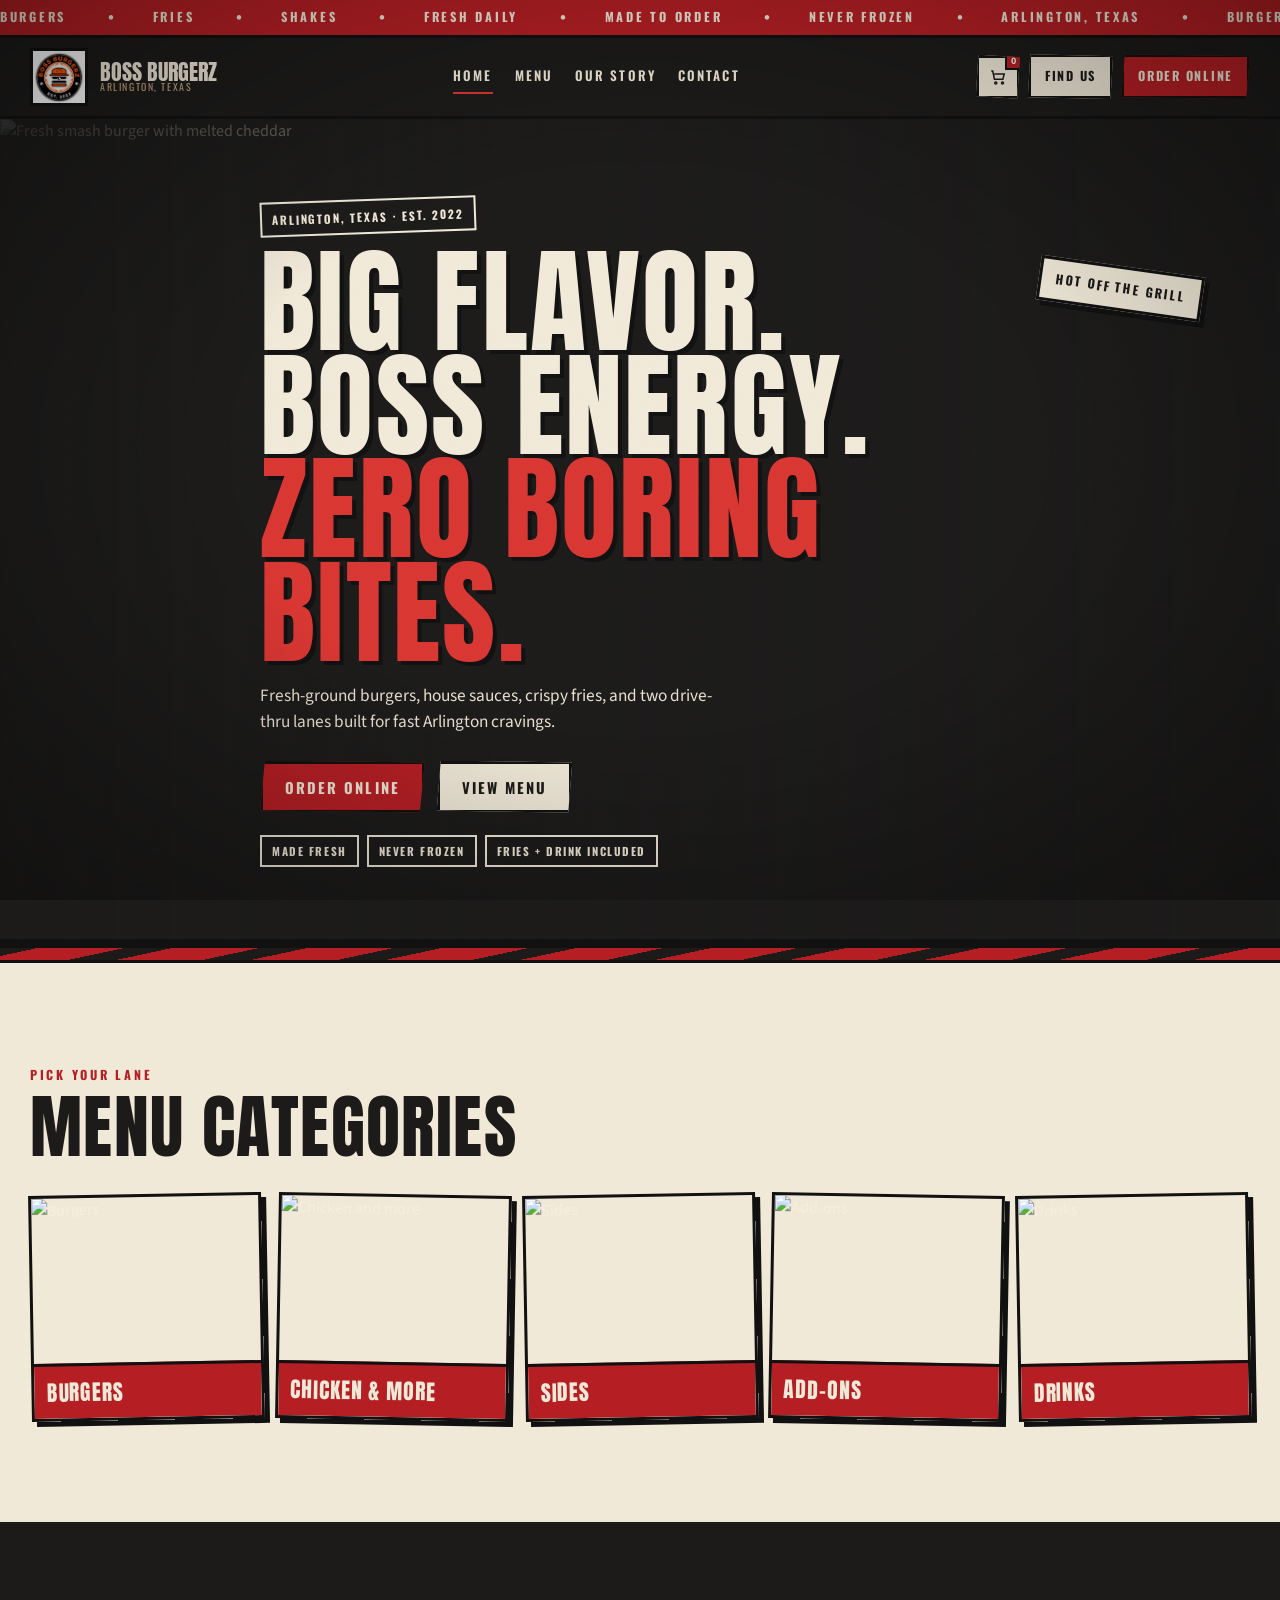
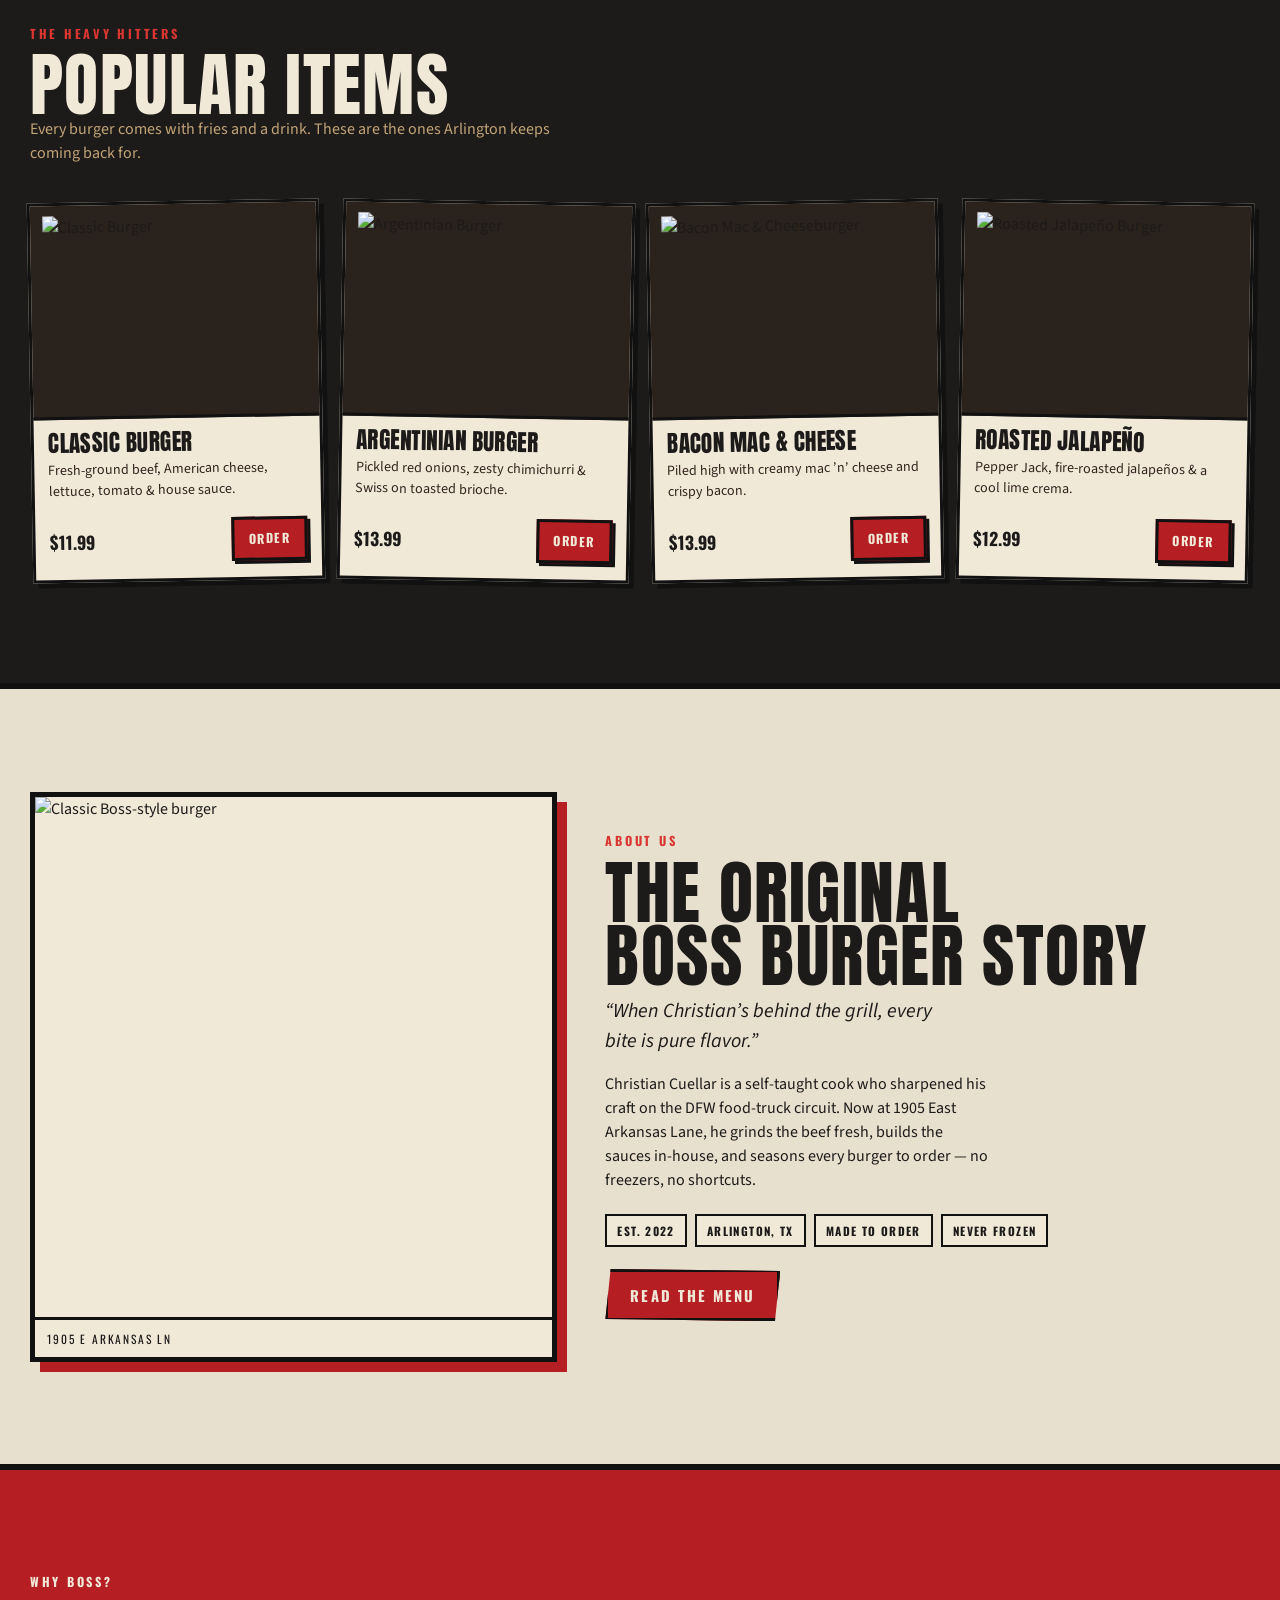
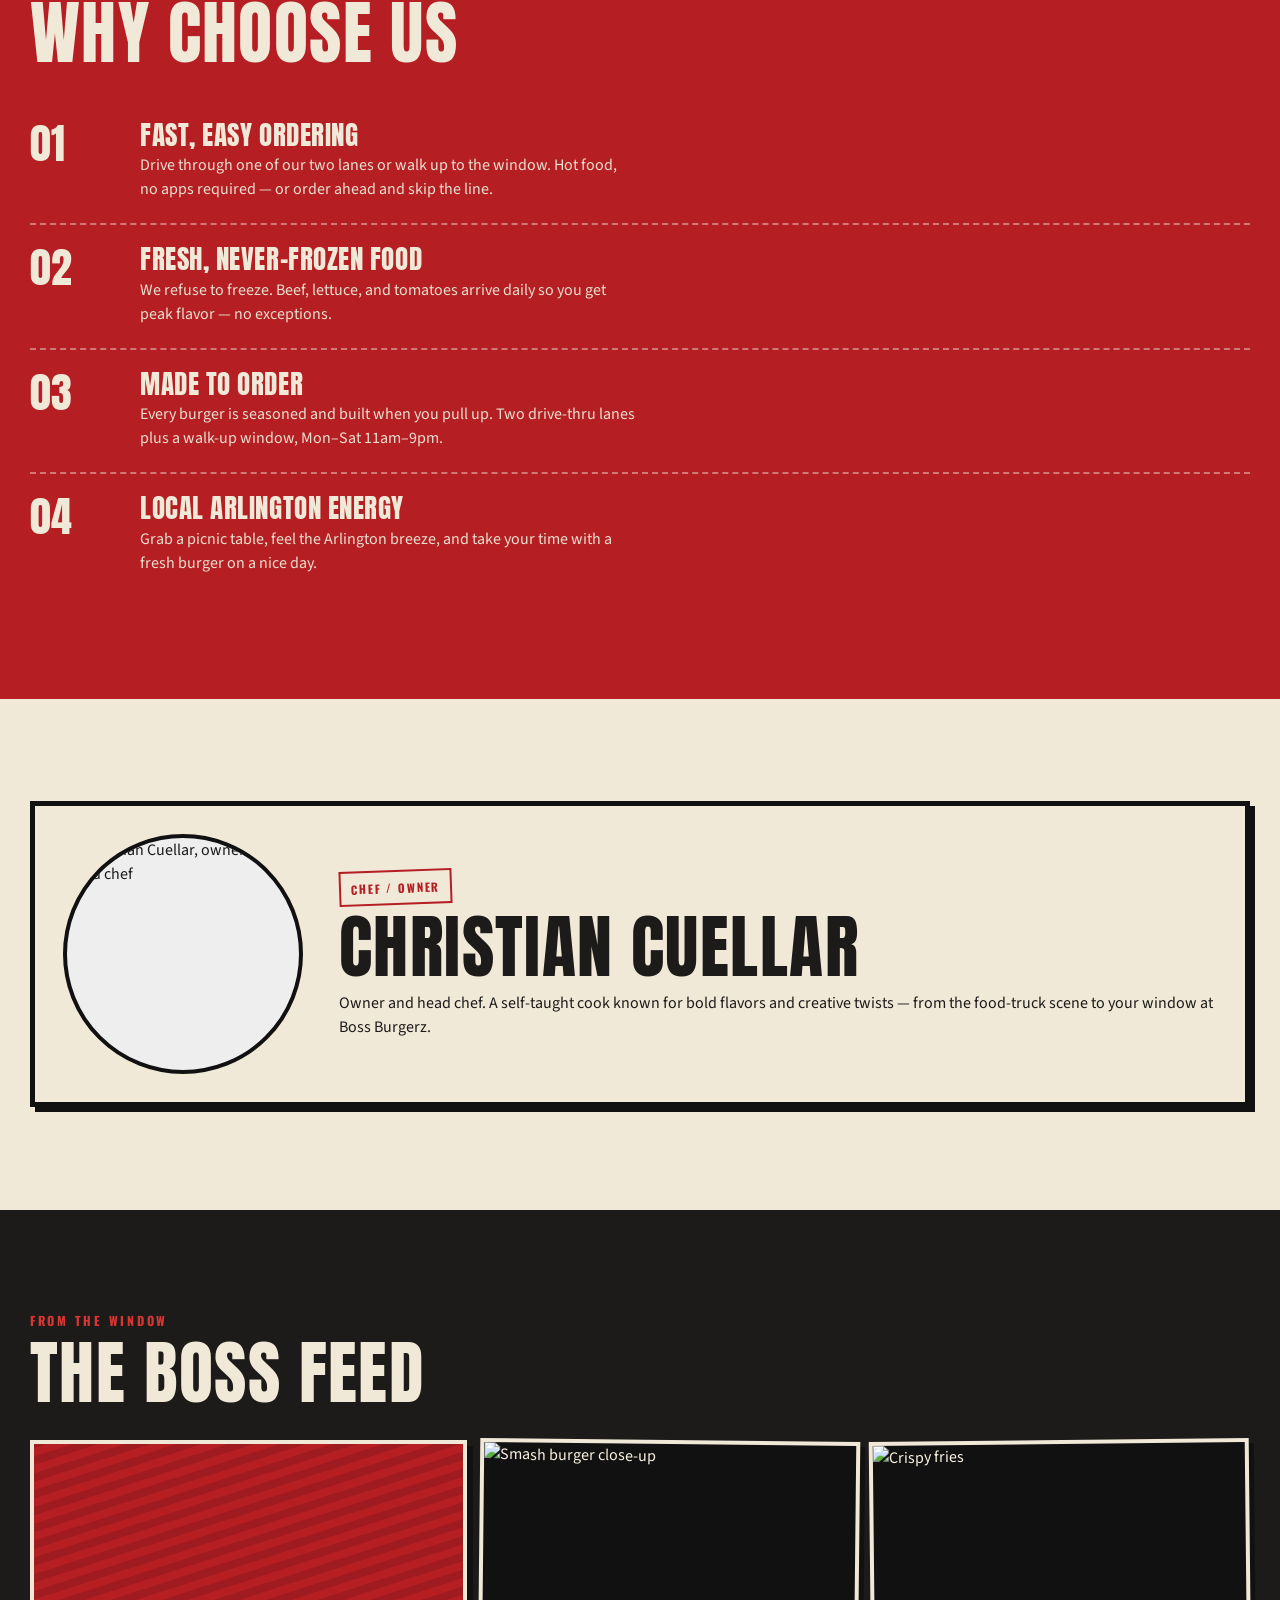
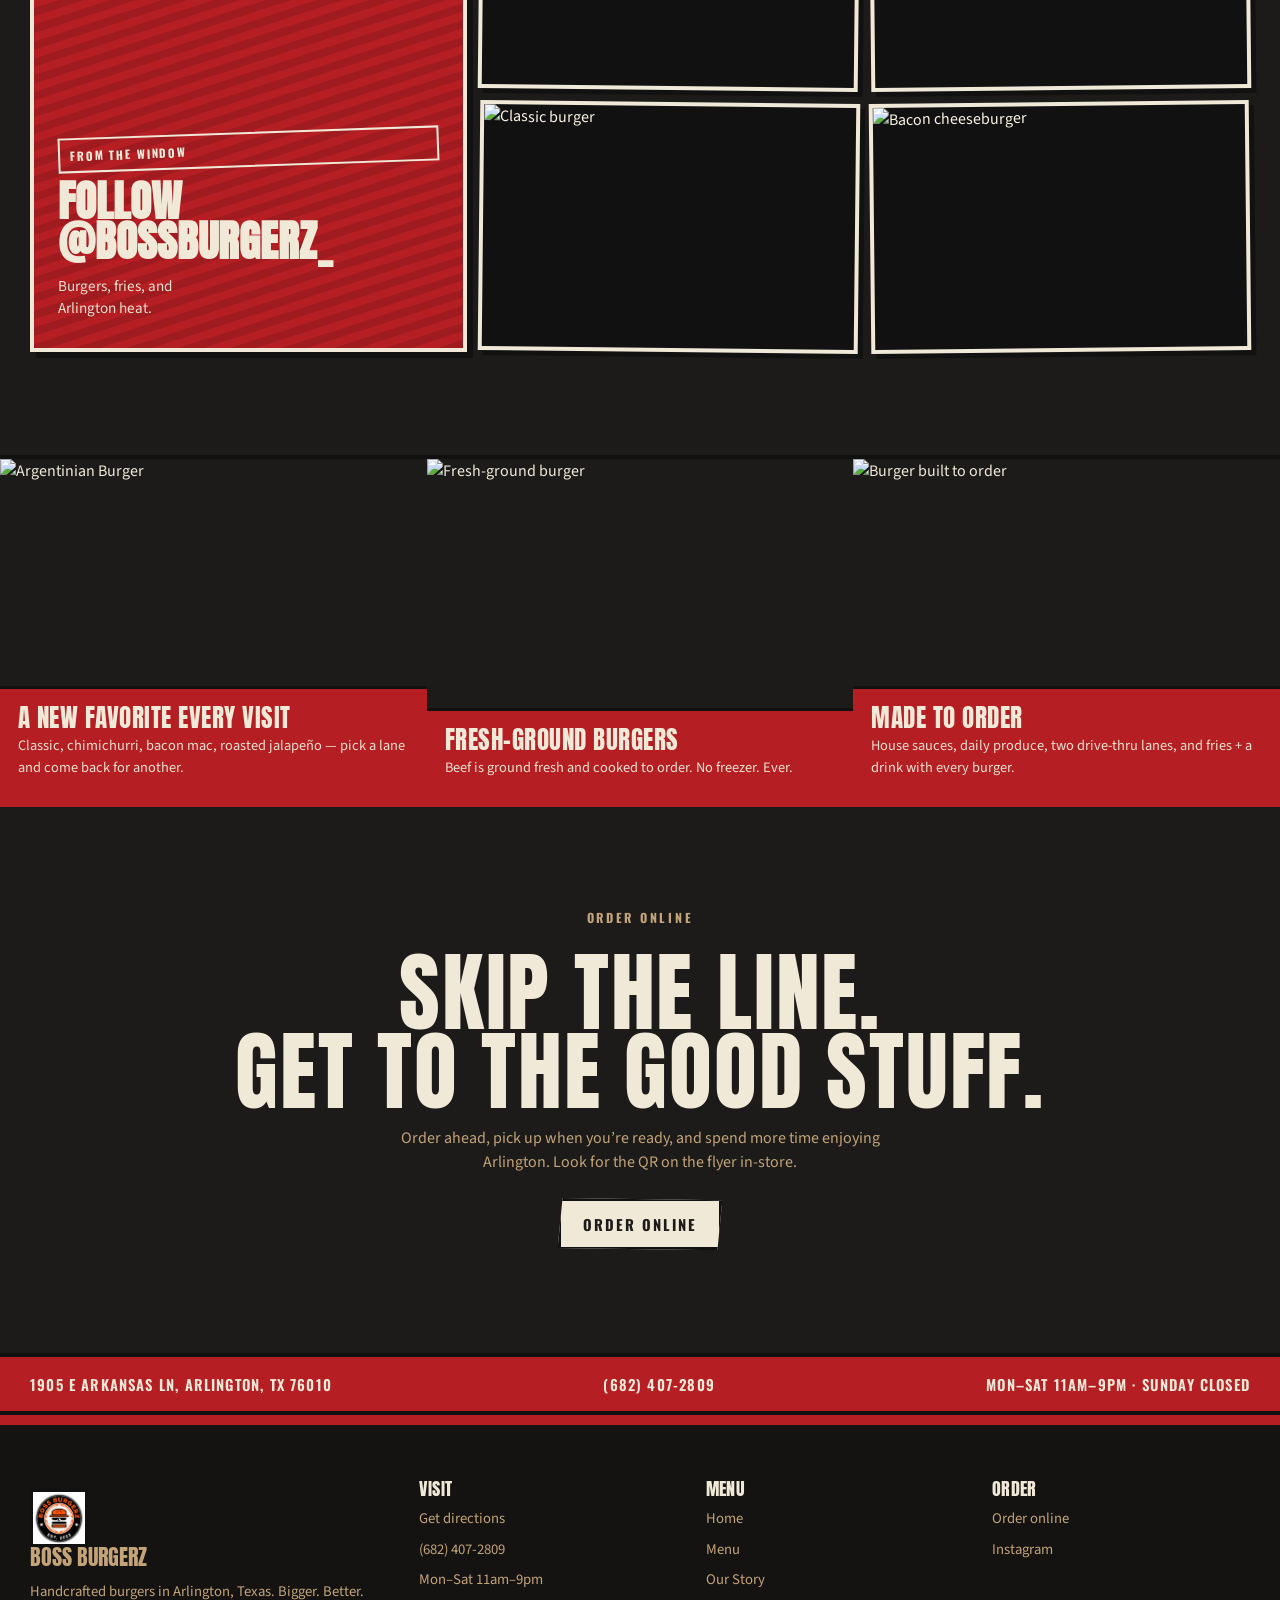
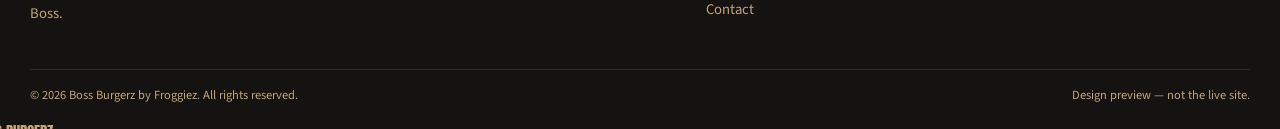
==== index.html @ 877a86d1 "Add Boss Burgerz retro diner homepage and menu. Co-authored-by: Cursor <cursoragent@cursor.com>" ====
<!DOCTYPE html>
<html lang="en">
<head>
  <meta charset="UTF-8">
  <meta name="viewport" content="width=device-width, initial-scale=1">
  <title>Boss Burgerz — Arlington, TX | Homepage Mockup</title>
  <meta name="description" content="Handcrafted burgers in Arlington, Texas. Fresh-ground beef, in-house sauces, drive-thru ready.">
  <link rel="preconnect" href="https://fonts.googleapis.com">
  <link rel="preconnect" href="https://fonts.gstatic.com" crossorigin>
  <link href="https://fonts.googleapis.com/css2?family=Anton&family=Oswald:wght@400;500;600;700&family=Source+Sans+3:ital,wght@0,400;0,600;0,700;1,400&display=swap" rel="stylesheet">
  <link rel="stylesheet" href="boss-burgerz-retro.css">
</head>
<body>
  <a class="skip" href="#main">Skip to content</a>

  <div class="marquee" aria-hidden="true">
    <div class="marquee-track">
      <span>Burgers</span><span>Fries</span><span>Shakes</span><span>Fresh Daily</span><span>Made To Order</span><span>Never Frozen</span><span>Arlington, Texas</span>
      <span>Burgers</span><span>Fries</span><span>Shakes</span><span>Fresh Daily</span><span>Made To Order</span><span>Never Frozen</span><span>Arlington, Texas</span>
    </div>
  </div>

  <header class="header">
    <div class="wrap header-inner">
      <a class="logo" href="boss-burgerz-retro.html">
        <img src="boss-burgerz-logo-white-bg.png" width="64" height="64" alt="Boss Burgerz">
        <span class="logo-text">Boss Burgerz<span>Arlington, Texas</span></span>
      </a>
      <nav class="nav" id="nav" aria-label="Primary">
        <a class="is-active" href="boss-burgerz-retro.html">Home</a>
        <a href="boss-burgerz-menu-retro.html">Menu</a>
        <a href="#story">Our Story</a>
        <a href="#contact">Contact</a>
      </nav>
      <div class="header-actions">
        <button class="stamp-btn icon-btn" id="cartBtn" aria-label="Cart">
          <svg viewBox="0 0 24 24" aria-hidden="true"><circle cx="9" cy="20" r="1.4"/><circle cx="18" cy="20" r="1.4"/><path d="M3 4h2l2.2 11h11.3l1.8-7H7"/></svg>
          <span class="cart-count" id="cartCount">0</span>
        </button>
        <a class="btn btn-cream" href="https://maps.google.com/?q=1905+E+Arkansas+Ln+Arlington+TX">Find us</a>
        <a class="btn btn-red" href="boss-burgerz-menu-retro.html">Order online</a>
        <button class="stamp-btn icon-btn menu-toggle" id="menuToggle" aria-label="Open menu" aria-expanded="false" aria-controls="nav">
          <svg viewBox="0 0 24 24" aria-hidden="true"><path d="M4 7h16M4 12h16M4 17h16"/></svg>
        </button>
      </div>
    </div>
  </header>

  <main id="main">
    <section class="hero">
      <img class="hero-photo" src="https://images.unsplash.com/photo-1550547660-d9450f859349?auto=format&fit=crop&w=1800&q=80" alt="Fresh smash burger with melted cheddar">
      <div class="hero-scrim"></div>
      <div class="wrap hero-copy">
        <p class="stamp stamp-cream">Arlington, Texas · Est. 2022</p>
        <h1>
          Big flavor.<br>
          Boss energy.<br>
          <span>Zero boring bites.</span>
        </h1>
        <p class="hero-lede">Fresh-ground burgers, house sauces, crispy fries, and two drive-thru lanes built for fast Arlington cravings.</p>
        <div class="hero-actions">
          <a class="btn btn-red" href="boss-burgerz-menu-retro.html">Order online</a>
          <a class="btn btn-cream" href="boss-burgerz-menu-retro.html">View menu</a>
        </div>
        <ul class="hero-stamps">
          <li>Made fresh</li>
          <li>Never frozen</li>
          <li>Fries + drink included</li>
        </ul>
      </div>
      <p class="hero-ticket" aria-hidden="true">Hot off the grill</p>
    </section>

    <div class="paint-rule" aria-hidden="true"></div>

    <section class="section section-cream" id="categories">
      <div class="wrap">
        <header class="section-head">
          <p class="kicker">Pick your lane</p>
          <h2>Menu categories</h2>
        </header>
        <div class="cat-grid">
          <a class="cat-tile" href="boss-burgerz-menu-retro.html#burgers">
            <img src="https://images.unsplash.com/photo-1550547660-d9450f859349?auto=format&fit=crop&w=800&q=80" alt="Burgers" width="400" height="280">
            <span>Burgers</span>
          </a>
          <a class="cat-tile" href="boss-burgerz-menu-retro.html#chicken">
            <img src="https://images.unsplash.com/photo-1626082927389-6cd097cdc6ec?auto=format&fit=crop&w=800&q=80" alt="Chicken and more" width="400" height="280">
            <span>Chicken &amp; more</span>
          </a>
          <a class="cat-tile" href="boss-burgerz-menu-retro.html#sides">
            <img src="https://images.unsplash.com/photo-1573080496219-bb080dd4f877?auto=format&fit=crop&w=800&q=80" alt="Sides" width="400" height="280">
            <span>Sides</span>
          </a>
          <a class="cat-tile" href="boss-burgerz-menu-retro.html#addons">
            <img src="https://images.unsplash.com/photo-1528607929212-2636ec44253e?auto=format&fit=crop&w=800&q=80" alt="Add-ons" width="400" height="280">
            <span>Add-ons</span>
          </a>
          <a class="cat-tile" href="boss-burgerz-menu-retro.html#drinks">
            <img src="https://images.unsplash.com/photo-1629203851122-3726ecdf080e?auto=format&fit=crop&w=800&q=80" alt="Drinks" width="400" height="280">
            <span>Drinks</span>
          </a>
        </div>
      </div>
    </section>

    <section class="section section-dark">
      <div class="wrap">
        <header class="section-head section-head-light">
          <p class="kicker">The heavy hitters</p>
          <h2>Popular items</h2>
          <p class="lede">Every burger comes with fries and a drink. These are the ones Arlington keeps coming back for.</p>
        </header>
        <div class="hits">
          <article class="hit-card">
            <img src="https://images.unsplash.com/photo-1568901346375-23c9450c58cd?auto=format&fit=crop&w=700&q=80" width="420" height="280" alt="Classic Burger">
            <div class="hit-body">
              <h3>Classic Burger</h3>
              <p>Fresh-ground beef, American cheese, lettuce, tomato &amp; house sauce.</p>
              <div class="hit-foot">
                <span class="price">$11.99</span>
                <button class="add" data-item="Classic Burger" aria-label="Add Classic Burger">Order</button>
              </div>
            </div>
          </article>
          <article class="hit-card">
            <img src="https://images.unsplash.com/photo-1572802419224-296b0aeee0d9?auto=format&fit=crop&w=700&q=80" width="420" height="280" alt="Argentinian Burger">
            <div class="hit-body">
              <h3>Argentinian Burger</h3>
              <p>Pickled red onions, zesty chimichurri &amp; Swiss on toasted brioche.</p>
              <div class="hit-foot">
                <span class="price">$13.99</span>
                <button class="add" data-item="Argentinian Burger" aria-label="Add Argentinian Burger">Order</button>
              </div>
            </div>
          </article>
          <article class="hit-card">
            <img src="https://images.unsplash.com/photo-1553979459-d2229ba7433b?auto=format&fit=crop&w=700&q=80" width="420" height="280" alt="Bacon Mac &amp; Cheeseburger">
            <div class="hit-body">
              <h3>Bacon Mac &amp; Cheese</h3>
              <p>Piled high with creamy mac ’n’ cheese and crispy bacon.</p>
              <div class="hit-foot">
                <span class="price">$13.99</span>
                <button class="add" data-item="Bacon Mac &amp; Cheeseburger" aria-label="Add Bacon Mac &amp; Cheeseburger">Order</button>
              </div>
            </div>
          </article>
          <article class="hit-card">
            <img src="https://images.unsplash.com/photo-1594212699903-ec8a3eca50f5?auto=format&fit=crop&w=700&q=80" width="420" height="280" alt="Roasted Jalapeño Burger">
            <div class="hit-body">
              <h3>Roasted Jalapeño</h3>
              <p>Pepper Jack, fire-roasted jalapeños &amp; a cool lime crema.</p>
              <div class="hit-foot">
                <span class="price">$12.99</span>
                <button class="add" data-item="Roasted Jalapeño Burger" aria-label="Add Roasted Jalapeño Burger">Order</button>
              </div>
            </div>
          </article>
        </div>
      </div>
    </section>

    <section class="section section-paper" id="story">
      <div class="wrap story">
        <figure class="story-shot">
          <img src="https://images.unsplash.com/photo-1568901346375-23c9450c58cd?auto=format&fit=crop&w=1100&q=80" width="720" height="860" alt="Classic Boss-style burger">
          <figcaption>1905 E Arkansas Ln</figcaption>
        </figure>
        <div class="story-copy">
          <p class="kicker">About us</p>
          <h2>The original<br>Boss burger story</h2>
          <p class="quote">“When Christian’s behind the grill, every bite is pure flavor.”</p>
          <p>Christian Cuellar is a self-taught cook who sharpened his craft on the DFW food-truck circuit. Now at 1905 East Arkansas Lane, he grinds the beef fresh, builds the sauces in-house, and seasons every burger to order — no freezers, no shortcuts.</p>
          <ul class="badges">
            <li>Est. 2022</li>
            <li>Arlington, TX</li>
            <li>Made to order</li>
            <li>Never frozen</li>
          </ul>
          <a class="btn btn-red" href="boss-burgerz-menu-retro.html">Read the menu</a>
        </div>
      </div>
    </section>

    <section class="section section-red">
      <div class="wrap">
        <header class="section-head section-head-cream">
          <p class="kicker">Why Boss?</p>
          <h2>Why choose us</h2>
        </header>
        <ol class="why-board">
          <li>
            <span class="why-num">01</span>
            <div>
              <h3>Fast, easy ordering</h3>
              <p>Drive through one of our two lanes or walk up to the window. Hot food, no apps required — or order ahead and skip the line.</p>
            </div>
          </li>
          <li>
            <span class="why-num">02</span>
            <div>
              <h3>Fresh, never-frozen food</h3>
              <p>We refuse to freeze. Beef, lettuce, and tomatoes arrive daily so you get peak flavor — no exceptions.</p>
            </div>
          </li>
          <li>
            <span class="why-num">03</span>
            <div>
              <h3>Made to order</h3>
              <p>Every burger is seasoned and built when you pull up. Two drive-thru lanes plus a walk-up window, Mon–Sat 11am–9pm.</p>
            </div>
          </li>
          <li>
            <span class="why-num">04</span>
            <div>
              <h3>Local Arlington energy</h3>
              <p>Grab a picnic table, feel the Arlington breeze, and take your time with a fresh burger on a nice day.</p>
            </div>
          </li>
        </ol>
      </div>
    </section>

    <section class="section section-cream">
      <div class="wrap chef">
        <img src="https://bossburgerz.com/wp-content/uploads/2025/07/WhatsApp-Image-2025-07-16-at-5.53.24-PM-e1753133091674.jpeg" width="280" height="280" alt="Christian Cuellar, owner and head chef">
        <div class="chef-copy">
          <p class="stamp stamp-red">Chef / Owner</p>
          <h2>Christian Cuellar</h2>
          <p>Owner and head chef. A self-taught cook known for bold flavors and creative twists — from the food-truck scene to your window at Boss Burgerz.</p>
        </div>
      </div>
    </section>

    <section class="section section-dark" id="feed">
      <div class="wrap">
        <header class="section-head section-head-light">
          <p class="kicker">From the window</p>
          <h2>The Boss feed</h2>
        </header>
        <div class="feed">
          <a class="feed-cta" href="https://www.instagram.com/bossburgerz_/" target="_blank" rel="noopener">
            <span class="stamp stamp-cream">From the window</span>
            <strong>Follow @bossburgerz_</strong>
            <em>Burgers, fries, and Arlington heat.</em>
          </a>
          <figure class="feed-shot">
            <img src="https://images.unsplash.com/photo-1550547660-d9450f859349?auto=format&fit=crop&w=800&q=80" width="600" height="480" alt="Smash burger close-up">
          </figure>
          <figure class="feed-shot">
            <img src="https://images.unsplash.com/photo-1573080496219-bb080dd4f877?auto=format&fit=crop&w=800&q=80" width="600" height="480" alt="Crispy fries">
          </figure>
          <figure class="feed-shot">
            <img src="https://images.unsplash.com/photo-1568901346375-23c9450c58cd?auto=format&fit=crop&w=800&q=80" width="600" height="480" alt="Classic burger">
          </figure>
          <figure class="feed-shot">
            <img src="https://images.unsplash.com/photo-1553979459-d2229ba7433b?auto=format&fit=crop&w=800&q=80" width="600" height="480" alt="Bacon cheeseburger">
          </figure>
        </div>
      </div>
    </section>

    <section class="facts">
      <article>
        <img src="https://images.unsplash.com/photo-1572802419224-296b0aeee0d9?auto=format&fit=crop&w=900&q=80" width="800" height="520" alt="Argentinian Burger">
        <div>
          <h3>A new favorite every visit</h3>
          <p>Classic, chimichurri, bacon mac, roasted jalapeño — pick a lane and come back for another.</p>
        </div>
      </article>
      <article>
        <img src="https://images.unsplash.com/photo-1568901346375-23c9450c58cd?auto=format&fit=crop&w=900&q=80" width="800" height="520" alt="Fresh-ground burger">
        <div>
          <h3>Fresh-ground burgers</h3>
          <p>Beef is ground fresh and cooked to order. No freezer. Ever.</p>
        </div>
      </article>
      <article>
        <img src="https://images.unsplash.com/photo-1551782450-17144efb9c50?auto=format&fit=crop&w=900&q=80" width="800" height="520" alt="Burger built to order">
        <div>
          <h3>Made to order</h3>
          <p>House sauces, daily produce, two drive-thru lanes, and fries + a drink with every burger.</p>
        </div>
      </article>
    </section>

    <section class="poster-cta">
      <div class="wrap">
        <p class="kicker">Order online</p>
        <h2>Skip the line.<br>Get to the good stuff.</h2>
        <p>Order ahead, pick up when you’re ready, and spend more time enjoying Arlington. Look for the QR on the flyer in-store.</p>
        <a class="btn btn-cream" href="boss-burgerz-menu-retro.html">Order online</a>
      </div>
    </section>
  </main>

  <div class="contact-bar" id="contact">
    <div class="wrap">
      <a href="https://maps.google.com/?q=1905+E+Arkansas+Ln+Arlington+TX">1905 E Arkansas Ln, Arlington, TX 76010</a>
      <a href="tel:+16824072809">(682) 407-2809</a>
      <span>Mon–Sat 11am–9pm · Sunday closed</span>
    </div>
  </div>

  <footer class="footer">
    <div class="wrap footer-grid">
      <div>
        <a class="logo" href="boss-burgerz-retro.html">
          <img src="boss-burgerz-logo-white-bg.png" width="56" height="56" alt="">
          <span class="logo-text">Boss Burgerz</span>
        </a>
        <p>Handcrafted burgers in Arlington, Texas. Bigger. Better. Boss.</p>
      </div>
      <div>
        <h3>Visit</h3>
        <a href="https://maps.google.com/?q=1905+E+Arkansas+Ln+Arlington+TX">Get directions</a>
        <a href="tel:+16824072809">(682) 407-2809</a>
        <p>Mon–Sat 11am–9pm</p>
      </div>
      <div>
        <h3>Menu</h3>
        <a href="boss-burgerz-retro.html">Home</a>
        <a href="boss-burgerz-menu-retro.html">Menu</a>
        <a href="#story">Our Story</a>
        <a href="#contact">Contact</a>
      </div>
      <div>
        <h3>Order</h3>
        <a href="boss-burgerz-menu-retro.html">Order online</a>
        <a href="https://www.instagram.com/bossburgerz_/" target="_blank" rel="noopener">Instagram</a>
      </div>
    </div>
    <p class="footer-mark" aria-hidden="true">Boss Burgerz</p>
    <div class="wrap legal">
      <span>© 2026 Boss Burgerz by Froggiez. All rights reserved.</span>
      <span>Design preview — not the live site.</span>
    </div>
  </footer>

  <div class="toast" id="toast" role="status">Added to order</div>
  <script src="boss-burgerz-retro.js"></script>
</body>
</html>
---- boss-burgerz-retro.css ----
:root {
  --bg-dark: #1c1b1a;
  --cream: #f1e9d8;
  --off: #e8e0ce;
  --red: #b51f24;
  --red-bright: #d93632;
  --ink: #1c1b1a;
  --tan: #c3a378;
  --brown: #33251e;
  --border: 3px;
  --shadow: 5px 5px 0 #111;
  --max: 1220px;
  --display: "Anton", "Oswald", Impact, sans-serif;
  --cond: "Oswald", "Anton", sans-serif;
  --body: "Source Sans 3", system-ui, sans-serif;
  --space: clamp(48px, 8vw, 110px);
}

* { box-sizing: border-box; margin: 0; padding: 0; }
html { scroll-behavior: smooth; scroll-padding-top: 96px; }
img { max-width: 100%; display: block; }
a { color: inherit; text-decoration: none; }
button, input { font: inherit; }
button { cursor: pointer; border: 0; background: none; }
.wrap { width: min(var(--max), calc(100% - 40px)); margin-inline: auto; }

body {
  font-family: var(--body);
  color: var(--cream);
  background-color: var(--bg-dark);
  line-height: 1.5;
  -webkit-font-smoothing: antialiased;
  overflow-x: hidden;
}
body::before {
  content: "";
  pointer-events: none;
  position: fixed;
  inset: 0;
  z-index: 400;
  opacity: 0.09;
  mix-blend-mode: overlay;
  background-image: url("data:image/svg+xml;utf8,<svg xmlns='http://www.w3.org/2000/svg' width='160' height='160'><filter id='n'><feTurbulence type='fractalNoise' baseFrequency='.85' numOctaves='4' stitchTiles='stitch'/></filter><rect width='100%' height='100%' filter='url(%23n)'/></svg>");
}
body::after {
  content: "";
  pointer-events: none;
  position: fixed;
  inset: 0;
  z-index: 399;
  background: radial-gradient(ellipse at center, transparent 45%, rgba(0,0,0,.38) 100%);
}

.skip {
  position: absolute;
  left: 12px;
  top: -40px;
  z-index: 500;
  background: var(--cream);
  color: var(--ink);
  padding: 8px 12px;
}
.skip:focus { top: 12px; }

.kicker {
  font-family: var(--cond);
  font-size: 0.78rem;
  font-weight: 700;
  letter-spacing: 0.22em;
  text-transform: uppercase;
  color: var(--red-bright);
  margin-bottom: 10px;
}
h1, h2, h3 {
  font-family: var(--display);
  text-transform: uppercase;
  letter-spacing: 0.02em;
  line-height: 0.9;
  font-weight: 400;
}
h2 { font-size: clamp(2.4rem, 6vw, 4.4rem); }
.lede { max-width: 520px; color: var(--tan); }

.btn {
  display: inline-flex;
  align-items: center;
  justify-content: center;
  min-height: 48px;
  padding: 12px 22px;
  font-family: var(--cond);
  font-size: 0.92rem;
  font-weight: 700;
  letter-spacing: 0.14em;
  text-transform: uppercase;
  border: var(--border) solid #111;
  box-shadow: var(--shadow);
  clip-path: polygon(3% 0, 100% 4%, 97% 100%, 0 96%);
  transition: transform 0.16s ease, box-shadow 0.16s ease;
}
.btn:hover { transform: translate(-2px, -2px) rotate(-1deg); box-shadow: 7px 7px 0 #111; }
.btn:active { transform: translate(2px, 2px); box-shadow: 1px 1px 0 #111; }
.btn:focus-visible { outline: 3px solid var(--cream); outline-offset: 3px; }
.btn-red { background: var(--red); color: var(--cream); }
.btn-red:hover { background: var(--red-bright); }
.btn-cream { background: var(--cream); color: var(--ink); }
.btn-full { width: 100%; clip-path: none; }

.stamp {
  display: inline-block;
  font-family: var(--cond);
  font-size: 0.72rem;
  font-weight: 700;
  letter-spacing: 0.16em;
  text-transform: uppercase;
  padding: 7px 10px;
  border: 2px solid currentColor;
  transform: rotate(-2deg);
}
.stamp-cream { color: var(--cream); }
.stamp-red { color: var(--red); border-color: var(--red); background: var(--cream); }

.marquee {
  background: var(--red);
  color: var(--cream);
  overflow: hidden;
  border-bottom: var(--border) solid #111;
}
.marquee-track {
  display: flex;
  gap: 36px;
  width: max-content;
  animation: marquee 28s linear infinite;
  padding: 8px 0;
  font-family: var(--cond);
  font-size: 0.78rem;
  font-weight: 700;
  letter-spacing: 0.22em;
  text-transform: uppercase;
}
.marquee-track span::after { content: " •"; margin-left: 36px; }

.header {
  position: sticky;
  top: 0;
  z-index: 80;
  background: var(--bg-dark);
  border-bottom: var(--border) solid #111;
}
.header-inner {
  display: grid;
  grid-template-columns: auto 1fr auto;
  align-items: center;
  gap: 20px;
  padding: 10px 0;
}
.logo { display: flex; align-items: center; gap: 12px; color: var(--cream); }
.logo img {
  width: 58px;
  height: 58px;
  object-fit: cover;
  border: var(--border) solid #111;
  background: var(--cream);
}
.logo-text {
  font-family: var(--display);
  font-size: 1.35rem;
  text-transform: uppercase;
  line-height: 0.95;
}
.logo-text span {
  display: block;
  font-family: var(--cond);
  font-size: 0.62rem;
  letter-spacing: 0.16em;
  color: var(--tan);
}
.nav { display: flex; justify-content: center; gap: 22px; }
.nav a {
  font-family: var(--cond);
  font-size: 0.82rem;
  font-weight: 600;
  letter-spacing: 0.16em;
  text-transform: uppercase;
  color: var(--cream);
  padding: 6px 0;
  border-bottom: 2px solid transparent;
}
.nav a:hover, .nav a.is-active { border-bottom-color: var(--red-bright); }
.header-actions { display: flex; align-items: center; gap: 8px; }
.header-actions .btn { padding: 10px 14px; min-height: 44px; font-size: 0.78rem; }
.stamp-btn.icon-btn {
  width: 44px;
  height: 44px;
  display: grid;
  place-items: center;
  background: var(--cream);
  color: var(--ink);
  border: var(--border) solid #111;
  box-shadow: 3px 3px 0 #111;
  position: relative;
  clip-path: polygon(6% 0, 100% 6%, 94% 100%, 0 94%);
}
.icon-btn svg { width: 18px; height: 18px; stroke: currentColor; fill: none; stroke-width: 2; }
.cart-count {
  position: absolute;
  top: -6px;
  right: -6px;
  min-width: 18px;
  height: 18px;
  background: var(--red);
  color: var(--cream);
  font-size: 10px;
  font-weight: 800;
  display: grid;
  place-items: center;
  padding: 0 4px;
  border: 2px solid #111;
}
.stamp-btn.icon-btn.menu-toggle { display: none; }

.hero {
  position: relative;
  min-height: min(86vh, 820px);
  display: grid;
  align-items: end;
  overflow: hidden;
  border-bottom: 6px solid #111;
}
.hero-photo {
  position: absolute;
  inset: 0;
  width: 100%;
  height: 100%;
  object-fit: cover;
  object-position: center 35%;
}
.hero-scrim {
  position: absolute;
  inset: 0;
  background:
    linear-gradient(90deg, rgba(28,27,26,.88) 0%, rgba(28,27,26,.45) 48%, rgba(28,27,26,.2) 100%),
    linear-gradient(180deg, transparent 40%, rgba(28,27,26,.55) 100%);
}
.hero-copy {
  position: relative;
  z-index: 2;
  padding: 80px 0 72px;
  max-width: 760px;
}
.hero h1 {
  font-size: clamp(3.2rem, 9vw, 7.2rem);
  margin: 16px 0 18px;
  text-shadow: 4px 4px 0 #111;
}
.hero h1 span { color: var(--red-bright); }
.hero-lede { font-size: 1.08rem; max-width: 460px; color: var(--off); }
.hero-actions { display: flex; flex-wrap: wrap; gap: 12px; margin: 26px 0 22px; }
.hero-stamps {
  display: flex;
  flex-wrap: wrap;
  gap: 8px;
  list-style: none;
}
.hero-stamps li {
  font-family: var(--cond);
  font-size: 0.7rem;
  font-weight: 700;
  letter-spacing: 0.14em;
  text-transform: uppercase;
  border: 2px solid var(--cream);
  padding: 6px 10px;
}
.hero-ticket {
  position: absolute;
  right: 6%;
  top: 18%;
  z-index: 3;
  background: var(--cream);
  color: var(--ink);
  font-family: var(--cond);
  font-size: 0.78rem;
  font-weight: 700;
  letter-spacing: 0.16em;
  text-transform: uppercase;
  padding: 10px 14px;
  border: var(--border) solid #111;
  transform: rotate(8deg);
  box-shadow: var(--shadow);
}

.paint-rule {
  height: 18px;
  background:
    repeating-linear-gradient(-12deg, var(--red) 0 18px, var(--bg-dark) 18px 28px);
  border-block: 3px solid #111;
}

.section { padding: var(--space) 0; }
.section-cream { background: var(--cream); color: var(--ink); }
.section-cream .kicker { color: var(--red); }
.section-dark { background: var(--bg-dark); color: var(--cream); }
.section-paper {
  background: var(--off);
  color: var(--ink);
  border-block: 6px solid #111;
}
.section-red { background: var(--red); color: var(--cream); }
.section-red .kicker { color: var(--cream); }
.section-head { margin-bottom: 36px; }
.section-head-light .lede { color: var(--tan); }
.section-head-cream h2, .section-head-cream .kicker { color: var(--cream); }

.cat-grid {
  display: grid;
  grid-template-columns: repeat(5, 1fr);
  gap: 14px;
}
.cat-tile {
  position: relative;
  display: block;
  overflow: hidden;
  border: var(--border) solid #111;
  box-shadow: var(--shadow);
  min-height: 220px;
  color: var(--cream);
}
.cat-tile:nth-child(odd) { transform: rotate(-1deg); }
.cat-tile:nth-child(even) { transform: rotate(1deg); }
.cat-tile img {
  width: 100%;
  height: 220px;
  object-fit: cover;
  filter: contrast(1.05) saturate(1.05);
  transition: transform 0.35s ease;
}
.cat-tile:hover { transform: rotate(0deg); }
.cat-tile:hover img { transform: scale(1.06); }
.cat-tile span {
  position: absolute;
  left: 0;
  right: 0;
  bottom: 0;
  background: var(--red);
  color: var(--cream);
  font-family: var(--display);
  font-size: 1.35rem;
  letter-spacing: 0.04em;
  text-transform: uppercase;
  padding: 10px 12px;
  border-top: 3px solid #111;
}

.hits {
  display: grid;
  grid-template-columns: repeat(4, 1fr);
  gap: 18px;
}
.hit-card {
  background: var(--cream);
  color: var(--ink);
  border: var(--border) solid #111;
  box-shadow: var(--shadow);
}
.hit-card:nth-child(odd) { transform: rotate(-1deg); }
.hit-card:nth-child(even) { transform: rotate(1deg); }
.hit-card:hover { transform: rotate(0); }
.hit-card img {
  width: 100%;
  height: auto;
  aspect-ratio: 4 / 3;
  object-fit: contain;
  object-position: center;
  padding: 10px 12px;
  box-sizing: border-box;
  border-bottom: 3px solid #111;
  background: #2a221c;
}
.hit-body { padding: 14px 14px 16px; }
.hit-card h3 { font-size: 1.45rem; margin-bottom: 6px; }
.hit-card p { font-size: 0.88rem; color: var(--brown); min-height: 3.2em; }
.hit-foot {
  display: flex;
  justify-content: space-between;
  align-items: center;
  margin-top: 14px;
  gap: 10px;
}
.price { font-family: var(--cond); font-weight: 700; font-size: 1.1rem; }
.add {
  min-height: 44px;
  padding: 8px 14px;
  background: var(--red);
  color: var(--cream);
  border: 3px solid #111;
  font-family: var(--cond);
  font-size: 0.78rem;
  font-weight: 700;
  letter-spacing: 0.12em;
  text-transform: uppercase;
  box-shadow: 3px 3px 0 #111;
}
.add:hover { background: var(--red-bright); transform: rotate(-1deg); }

.story {
  display: grid;
  grid-template-columns: 0.9fr 1.1fr;
  gap: 48px;
  align-items: center;
}
.story-shot {
  position: relative;
  border: 5px solid #111;
  box-shadow: 10px 10px 0 var(--red);
  background: var(--cream);
}
.story-shot img { width: 100%; height: 520px; object-fit: cover; }
.story-shot figcaption {
  font-family: var(--cond);
  font-size: 0.72rem;
  letter-spacing: 0.16em;
  text-transform: uppercase;
  padding: 10px 12px;
  background: var(--cream);
  border-top: 3px solid #111;
}
.story-copy .quote {
  font-size: 1.25rem;
  font-style: italic;
  margin: 8px 0 16px;
  max-width: 34ch;
}
.story-copy p { max-width: 48ch; }
.badges {
  display: flex;
  flex-wrap: wrap;
  gap: 8px;
  list-style: none;
  margin: 22px 0;
}
.badges li {
  font-family: var(--cond);
  font-size: 0.72rem;
  font-weight: 700;
  letter-spacing: 0.12em;
  text-transform: uppercase;
  border: 2px solid #111;
  padding: 6px 10px;
  background: var(--cream);
}

.why-board { list-style: none; display: grid; gap: 0; }
.why-board li {
  display: grid;
  grid-template-columns: 90px 1fr;
  gap: 20px;
  align-items: start;
  padding: 22px 0;
  border-top: 2px dashed rgba(241,233,216,.45);
}
.why-board li:first-child { border-top: 0; }
.why-num {
  font-family: var(--display);
  font-size: 2.6rem;
  line-height: 1;
  color: var(--cream);
}
.why-board h3 { font-size: 1.7rem; margin-bottom: 6px; }
.why-board p { max-width: 62ch; color: var(--off); }

.chef {
  display: grid;
  grid-template-columns: 240px 1fr;
  gap: 36px;
  align-items: center;
  background: var(--cream);
  border: 5px solid #111;
  box-shadow: var(--shadow);
  padding: 28px;
}
.chef img {
  width: 240px;
  height: 240px;
  object-fit: cover;
  border: 4px solid #111;
  border-radius: 50%;
  background: #eee;
}
.chef-copy h2 { margin: 10px 0 12px; }

.feed {
  display: grid;
  grid-template-columns: 1.15fr 1fr 1fr;
  grid-template-rows: 250px 250px;
  gap: 12px;
}
.feed-cta {
  grid-row: 1 / 3;
  display: flex;
  flex-direction: column;
  justify-content: flex-end;
  gap: 14px;
  padding: 28px 24px;
  background:
    repeating-linear-gradient(-18deg, rgba(0,0,0,.12) 0 8px, transparent 8px 16px),
    var(--red);
  color: var(--cream);
  border: 4px solid var(--cream);
  box-shadow: 6px 6px 0 #111;
}
.feed-cta strong {
  font-family: var(--display);
  font-size: clamp(1.8rem, 3.4vw, 2.7rem);
  line-height: 0.92;
  text-transform: uppercase;
}
.feed-cta em {
  font-style: normal;
  font-size: 0.95rem;
  color: var(--off);
  max-width: 18ch;
}
.feed-shot {
  margin: 0;
  height: 100%;
  overflow: hidden;
  border: 4px solid var(--cream);
  box-shadow: 5px 5px 0 #111;
  background: #111;
}
.feed-shot:nth-child(odd) { transform: rotate(-0.6deg); }
.feed-shot:nth-child(even) { transform: rotate(0.6deg); }
.feed-shot img {
  width: 100%;
  height: 100%;
  object-fit: cover;
  filter: contrast(1.08) saturate(0.9);
}

.facts {
  display: grid;
  grid-template-columns: repeat(3, 1fr);
}
.facts article {
  position: relative;
  min-height: 340px;
  overflow: hidden;
  border-top: 4px solid #111;
}
.facts img {
  width: 100%;
  height: 100%;
  min-height: 340px;
  object-fit: cover;
}
.facts div {
  position: absolute;
  left: 0;
  right: 0;
  bottom: 0;
  background: var(--red);
  color: var(--cream);
  padding: 18px 18px 20px;
  border-top: 3px solid #111;
}
.facts h3 { font-size: 1.55rem; margin-bottom: 6px; }
.facts p { font-size: 0.9rem; color: var(--off); }

.poster-cta {
  background: var(--bg-dark);
  color: var(--cream);
  padding: var(--space) 0;
  border-top: 8px solid var(--red);
  text-align: center;
}
.poster-cta h2 { font-size: clamp(2.8rem, 7vw, 5.5rem); margin: 8px 0 16px; }
.poster-cta p { max-width: 520px; margin: 0 auto 24px; color: var(--tan); }

.contact-bar {
  background: var(--red);
  color: var(--cream);
  border-block: 4px solid #111;
  font-family: var(--cond);
  font-size: 0.92rem;
  font-weight: 600;
  letter-spacing: 0.08em;
  text-transform: uppercase;
}
.contact-bar .wrap {
  display: flex;
  flex-wrap: wrap;
  justify-content: space-between;
  gap: 12px;
  padding: 16px 0;
}

.footer {
  position: relative;
  overflow: hidden;
  background: #141312;
  padding: 56px 0 24px;
  border-top: 10px solid var(--red);
}
.footer-grid {
  display: grid;
  grid-template-columns: 1.4fr 1fr 1fr 1fr;
  gap: 28px;
  position: relative;
  z-index: 1;
}
.footer h3 {
  font-size: 1.1rem;
  margin-bottom: 12px;
  color: var(--cream);
}
.footer a, .footer p { display: block; margin: 8px 0; color: var(--tan); font-size: 0.92rem; }
.footer a:hover { color: var(--cream); }
.footer-mark {
  position: absolute;
  left: -2%;
  bottom: -18px;
  font-family: var(--display);
  font-size: clamp(4rem, 16vw, 12rem);
  line-height: 0.8;
  color: rgba(241,233,216,.05);
  text-transform: uppercase;
  white-space: nowrap;
  pointer-events: none;
}
.legal {
  position: relative;
  z-index: 1;
  display: flex;
  justify-content: space-between;
  gap: 12px;
  flex-wrap: wrap;
  margin-top: 36px;
  padding-top: 16px;
  border-top: 1px solid rgba(241,233,216,.12);
  font-size: 0.78rem;
  color: var(--tan);
}

.toast {
  position: fixed;
  right: 20px;
  bottom: 20px;
  z-index: 120;
  background: var(--cream);
  color: var(--ink);
  border: 3px solid #111;
  padding: 12px 16px;
  font-family: var(--cond);
  font-weight: 700;
  letter-spacing: 0.08em;
  text-transform: uppercase;
  transform: translateY(80px);
  opacity: 0;
  transition: 0.3s ease;
}
.toast.show { transform: none; opacity: 1; }

.scrim {
  position: fixed;
  inset: 0;
  background: rgba(0,0,0,.55);
  z-index: 200;
}
.drawer {
  position: fixed;
  top: 0;
  right: 0;
  width: min(400px, 100%);
  height: 100%;
  background: var(--cream);
  color: var(--ink);
  z-index: 210;
  border-left: 4px solid #111;
  display: flex;
  flex-direction: column;
  transform: translateX(110%);
  transition: transform 0.25s ease;
}
.drawer.open { transform: none; }
.drawer-head, .drawer-foot { padding: 18px; border-bottom: 3px solid #111; }
.drawer-foot { border-bottom: 0; border-top: 3px solid #111; margin-top: auto; }
.drawer-body { padding: 16px 18px; overflow: auto; flex: 1; }
.drawer-sub, .drawer-note { color: var(--brown); font-size: 0.85rem; }
.drawer-total { display: flex; justify-content: space-between; font-weight: 800; margin: 12px 0; }
.cart-row {
  display: flex;
  justify-content: space-between;
  gap: 12px;
  padding: 12px 0;
  border-bottom: 1px dashed #33251e;
}
.qty { display: flex; align-items: center; gap: 8px; }
.qty button {
  width: 32px;
  height: 32px;
  border: 2px solid #111;
  background: var(--off);
  font-weight: 800;
}
.drawer-call { display: block; text-align: center; margin-top: 10px; font-size: 0.85rem; }
.sheet {
  position: fixed;
  z-index: 220;
  left: 50%;
  top: 50%;
  width: min(360px, calc(100% - 32px));
  transform: translate(-50%, -50%);
  background: var(--cream);
  color: var(--ink);
  border: 4px solid #111;
  padding: 22px;
  box-shadow: var(--shadow);
}
.sheet label { display: block; margin: 12px 0; font-weight: 700; }
.sheet input {
  width: 100%;
  margin-top: 6px;
  padding: 10px;
  border: 3px solid #111;
  background: var(--off);
}
.sheet-cancel { display: block; width: 100%; margin-top: 10px; text-decoration: underline; }
.mobile-cart {
  position: fixed;
  left: 12px;
  right: 12px;
  bottom: 12px;
  z-index: 90;
  background: var(--ink);
  color: var(--cream);
  border: 3px solid #111;
  padding: 12px 14px;
  display: flex;
  justify-content: space-between;
  align-items: center;
  font-weight: 800;
}
.mobile-cart button {
  background: var(--red);
  color: var(--cream);
  border: 3px solid #111;
  padding: 8px 12px;
  min-height: 44px;
  font-family: var(--cond);
  letter-spacing: 0.08em;
  text-transform: uppercase;
  font-weight: 700;
}
.to-top {
  position: fixed;
  right: 16px;
  bottom: 78px;
  z-index: 90;
  width: 44px;
  height: 44px;
  background: var(--cream);
  color: var(--ink);
  border: 3px solid #111;
  font-weight: 800;
}
.scrim[hidden], .sheet[hidden], .mobile-cart[hidden], .to-top[hidden] { display: none !important; }
.cart-empty { color: var(--brown); }

@media (min-width: 981px) {
  .mobile-cart { display: none !important; }
}
@media (max-width: 1100px) {
  .cat-grid, .hits { grid-template-columns: repeat(3, 1fr); }
  .menu-grid { grid-template-columns: 1fr 1fr; }
  .facts { grid-template-columns: 1fr; }
  .facts article { min-height: 280px; }
}
@media (max-width: 980px) {
  .nav { display: none; }
  .nav.open {
    display: flex;
    flex-direction: column;
    position: absolute;
    left: 0;
    right: 0;
    top: 100%;
    background: var(--bg-dark);
    padding: 16px 20px 20px;
    border-bottom: 3px solid #111;
    gap: 14px;
  }
  .stamp-btn.icon-btn.menu-toggle { display: grid; }
  .header-inner { grid-template-columns: auto 1fr; }
  .header-actions { justify-self: end; }
  .header-actions .btn-cream { display: none; }
  .story, .chef, .footer-grid { grid-template-columns: 1fr; }
  .story-shot img { height: 360px; }
  .cat-grid, .hits { grid-template-columns: 1fr 1fr; }
  .feed {
    grid-template-columns: 1fr 1fr;
    grid-template-rows: auto;
  }
  .feed-cta {
    grid-row: auto;
    grid-column: 1 / -1;
    min-height: 180px;
  }
  .feed-shot { min-height: 210px; }
  .hero-ticket { display: none; }
  .chef img { width: 180px; height: 180px; }
}
@media (max-width: 640px) {
  .wrap { width: min(var(--max), calc(100% - 28px)); }
  .header-actions .btn { display: none; }
  .cat-grid {
    display: flex;
    overflow-x: auto;
    scroll-snap-type: x mandatory;
    gap: 12px;
    padding-bottom: 8px;
  }
  .cat-tile { flex: 0 0 72%; scroll-snap-align: start; transform: none; }
  .hits, .footer-grid, .menu-grid, .featured { grid-template-columns: 1fr; }
  .folder-tab { flex: 0 0 auto; }
  .feed { grid-template-columns: 1fr; }
  .feed-shot { min-height: 240px; transform: none; }
  .hit-card { transform: none; }
  .why-board li { grid-template-columns: 64px 1fr; }
  .hero { min-height: 78vh; }
  .hero-copy { padding: 48px 0 40px; }
  body { padding-bottom: 72px; }
}

/* Menu page */
.menu-page { background: var(--cream); color: var(--ink); }
.menu-page .header { background: var(--bg-dark); color: var(--cream); }
.menu-page .filters { margin: 4px 0 12px; }
.menu-intro {
  background: var(--bg-dark);
  color: var(--cream);
  padding: 36px 0 28px;
  border-bottom: 6px solid #111;
}
.menu-intro h1 { font-size: clamp(2.8rem, 7vw, 5.2rem); }
.menu-intro p { max-width: 42ch; color: var(--tan); margin-top: 8px; }
.menu-toolbar {
  display: flex;
  justify-content: space-between;
  align-items: center;
  flex-wrap: wrap;
  gap: 14px;
  padding: 22px 0 10px;
}
.search {
  display: flex;
  align-items: center;
  gap: 10px;
  background: var(--off);
  border: 3px solid #111;
  padding: 10px 14px;
  min-width: min(360px, 100%);
  box-shadow: 3px 3px 0 #111;
}
.search svg { width: 18px; height: 18px; stroke: var(--brown); fill: none; stroke-width: 2; }
.search input { border: 0; outline: 0; width: 100%; background: transparent; color: var(--ink); }
.mode-row, .filters { display: flex; flex-wrap: wrap; gap: 8px; align-items: center; }
.mode-btn, .chip {
  min-height: 44px;
  padding: 8px 14px;
  border: 3px solid #111;
  background: var(--cream);
  color: var(--ink);
  font-family: var(--cond);
  font-size: 0.82rem;
  font-weight: 700;
  letter-spacing: 0.1em;
  text-transform: uppercase;
  box-shadow: 3px 3px 0 #111;
}
.mode-btn.is-on, .chip.is-on { background: var(--ink); color: var(--cream); }
.ready-pill { font-size: 0.8rem; font-weight: 700; color: var(--brown); }
.menu-note {
  border: 3px solid #111;
  background: var(--off);
  padding: 10px 14px;
  font-size: 0.9rem;
  font-weight: 700;
  margin: 8px 0 18px;
}
.menu-note b { color: var(--red); }
.empty-filter { text-align: center; padding: 28px 12px; color: var(--brown); }
.empty-filter[hidden], .hidden { display: none !important; }
.menu-paper {
  background: var(--cream);
  border: 4px solid #111;
  box-shadow: 8px 8px 0 #111;
  margin-bottom: 56px;
}
.folder-tabs-bar {
  position: sticky;
  top: 78px;
  z-index: 70;
  background: var(--red);
  border-bottom: 4px solid #111;
}
.folder-tabs { display: flex; overflow-x: auto; scrollbar-width: none; }
.folder-tabs::-webkit-scrollbar { display: none; }
.folder-tab {
  flex: 1 1 0;
  min-height: 48px;
  padding: 12px 16px;
  border: 0;
  border-right: 3px solid #111;
  background: transparent;
  color: var(--cream);
  font-family: var(--display);
  font-size: 1.15rem;
  letter-spacing: 0.04em;
  text-transform: uppercase;
  white-space: nowrap;
}
.folder-tab:last-child { border-right: 0; }
.folder-tab:hover { background: rgba(241,233,216,.16); }
.folder-tab.is-on {
  background: var(--cream);
  color: var(--ink);
  margin-bottom: -4px;
  padding-bottom: 16px;
}
.folder-panel { padding: 22px 20px 32px; }
.tab-pane[hidden] { display: none !important; }
.menu-section h2 {
  font-size: clamp(1.8rem, 4vw, 2.6rem);
  margin-bottom: 16px;
  color: var(--ink);
}
.menu-grid {
  display: grid;
  grid-template-columns: repeat(3, 1fr);
  gap: 16px;
}
.featured {
  display: grid;
  grid-template-columns: 1fr 1fr;
  gap: 16px;
  margin-bottom: 28px;
}
.menu-card {
  position: relative;
  display: flex;
  flex-direction: column;
  background: var(--off);
  border: 3px solid #111;
  box-shadow: 5px 5px 0 #111;
  color: var(--ink);
}
.menu-card img, .menu-media img {
  width: 100%;
  height: auto;
  aspect-ratio: 4 / 3;
  object-fit: contain;
  object-position: center;
  padding: 10px 12px;
  box-sizing: border-box;
  border-bottom: 3px solid #111;
  background: #2a221c;
}
.featured .menu-card img, .featured .menu-media img {
  aspect-ratio: 4 / 3;
  padding: 12px 16px;
}
.menu-card-body { padding: 14px 14px 16px; display: flex; flex-direction: column; flex: 1; }
.menu-card h3 { font-size: 1.35rem; margin-bottom: 6px; }
.menu-card p { font-size: 0.88rem; color: var(--brown); flex: 1; }
.menu-card-foot {
  display: flex;
  justify-content: space-between;
  align-items: center;
  margin-top: 12px;
}
.menu-card .add { width: 100%; margin-top: 12px; clip-path: none; }
.badge {
  position: absolute;
  top: 10px;
  left: 10px;
  z-index: 2;
  background: var(--red);
  color: var(--cream);
  font-family: var(--cond);
  font-size: 0.68rem;
  font-weight: 700;
  letter-spacing: 0.1em;
  text-transform: uppercase;
  padding: 5px 8px;
  border: 2px solid #111;
}
.badge.deal { background: var(--tan); color: var(--ink); }
.fav { color: var(--brown); }
.fav svg { width: 20px; height: 20px; stroke: currentColor; fill: none; stroke-width: 1.8; }
.fav.is-on { color: var(--red); }
.fav.is-on svg path { fill: currentColor; }
.menu-promo {
  margin-top: 28px;
  padding: 28px;
  background: var(--red);
  color: var(--cream);
  border: 3px solid #111;
}
.menu-promo .kicker { color: var(--cream); }
.menu-promo h2 { color: var(--cream); font-size: clamp(1.8rem, 4vw, 2.8rem); margin: 6px 0 8px; }
.menu-promo p { max-width: 48ch; opacity: 0.92; }

@keyframes marquee {
  from { transform: translateX(0); }
  to { transform: translateX(-50%); }
}

@media (prefers-reduced-motion: reduce) {
  *, *::before, *::after { animation: none !important; transition: none !important; }
}
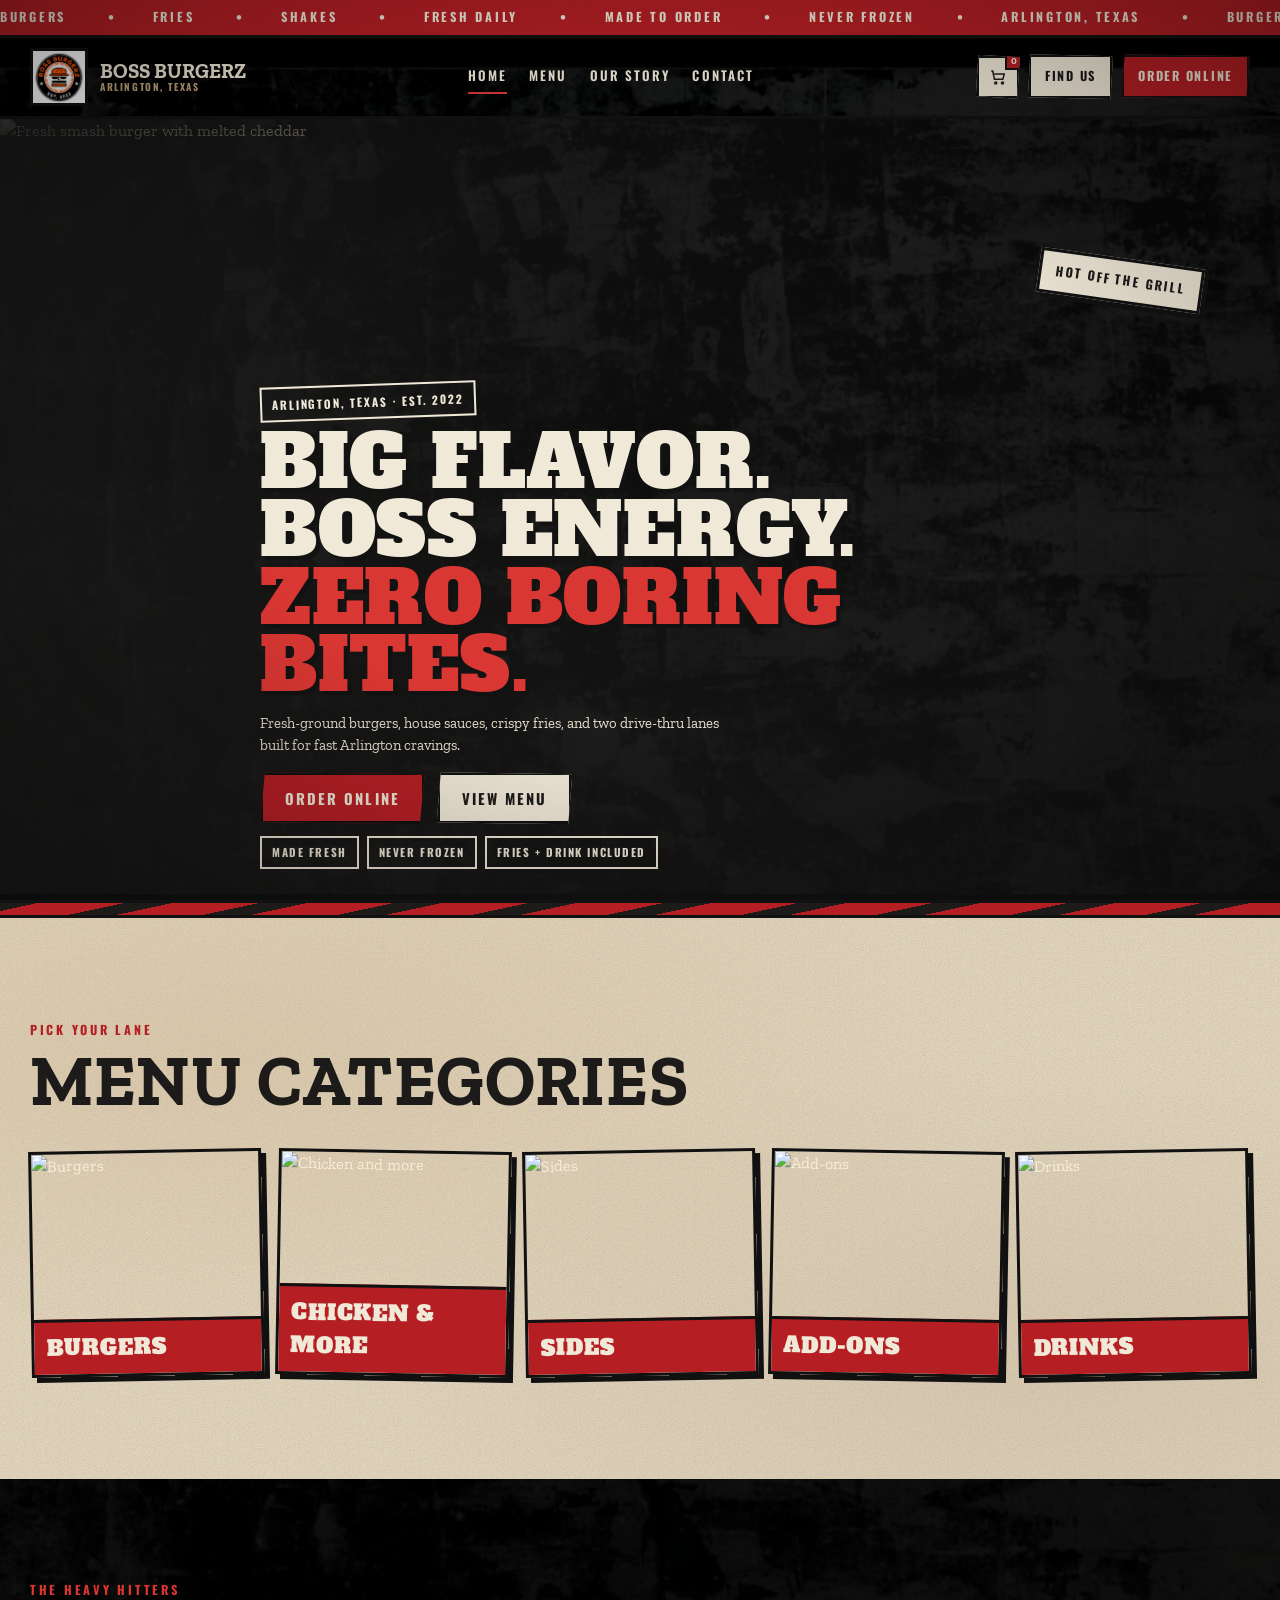
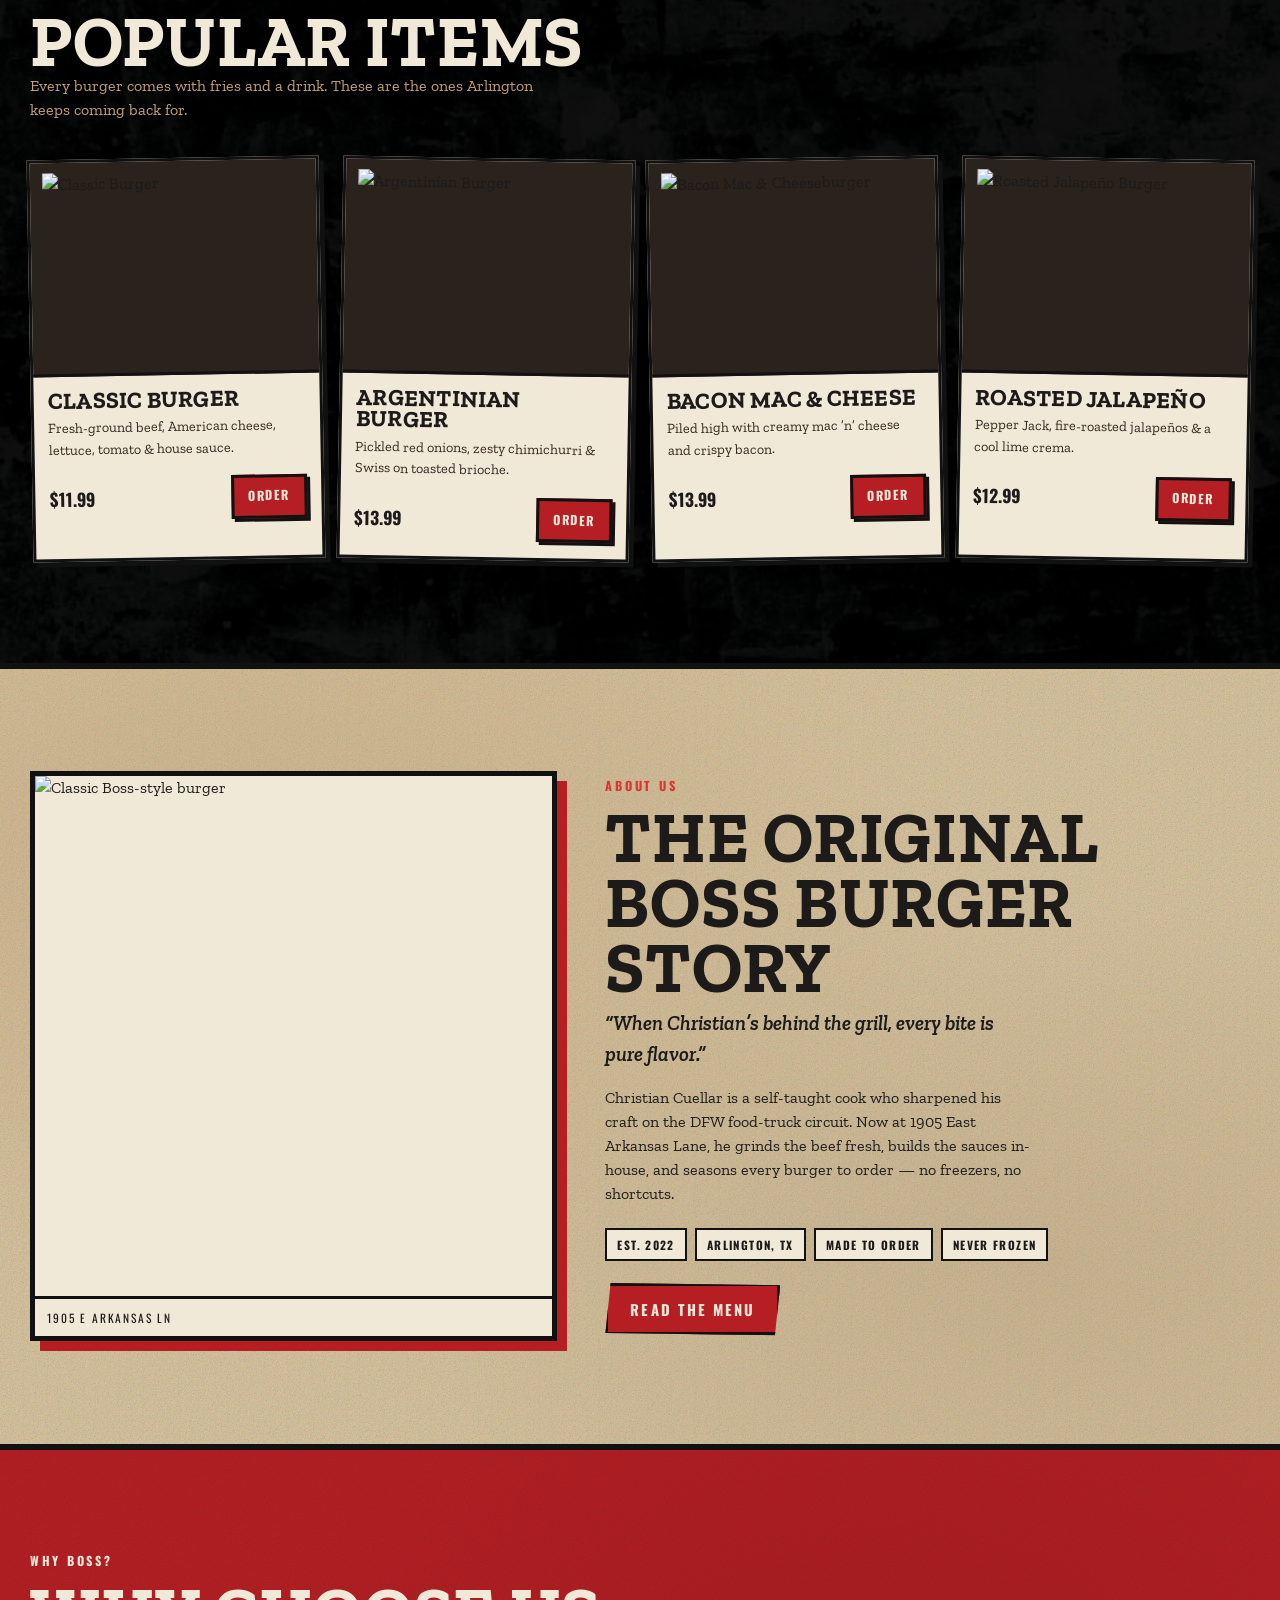
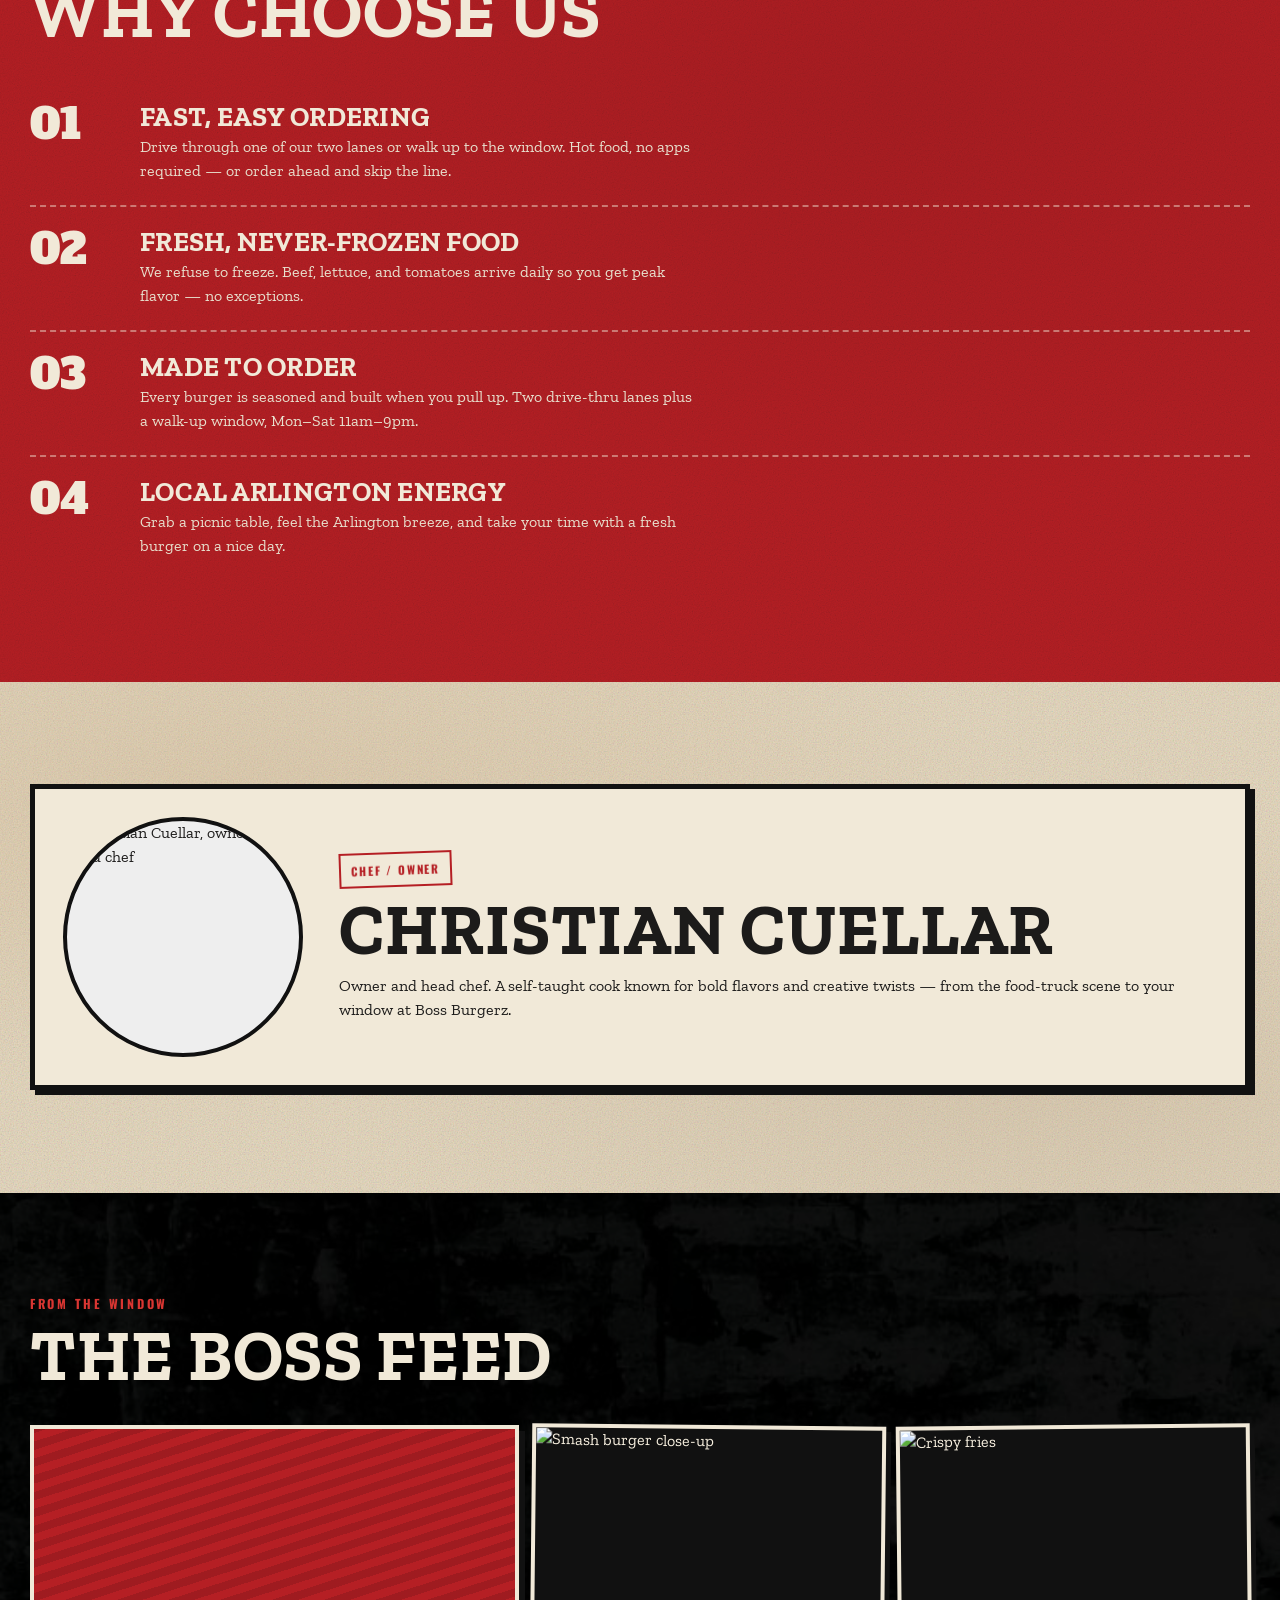
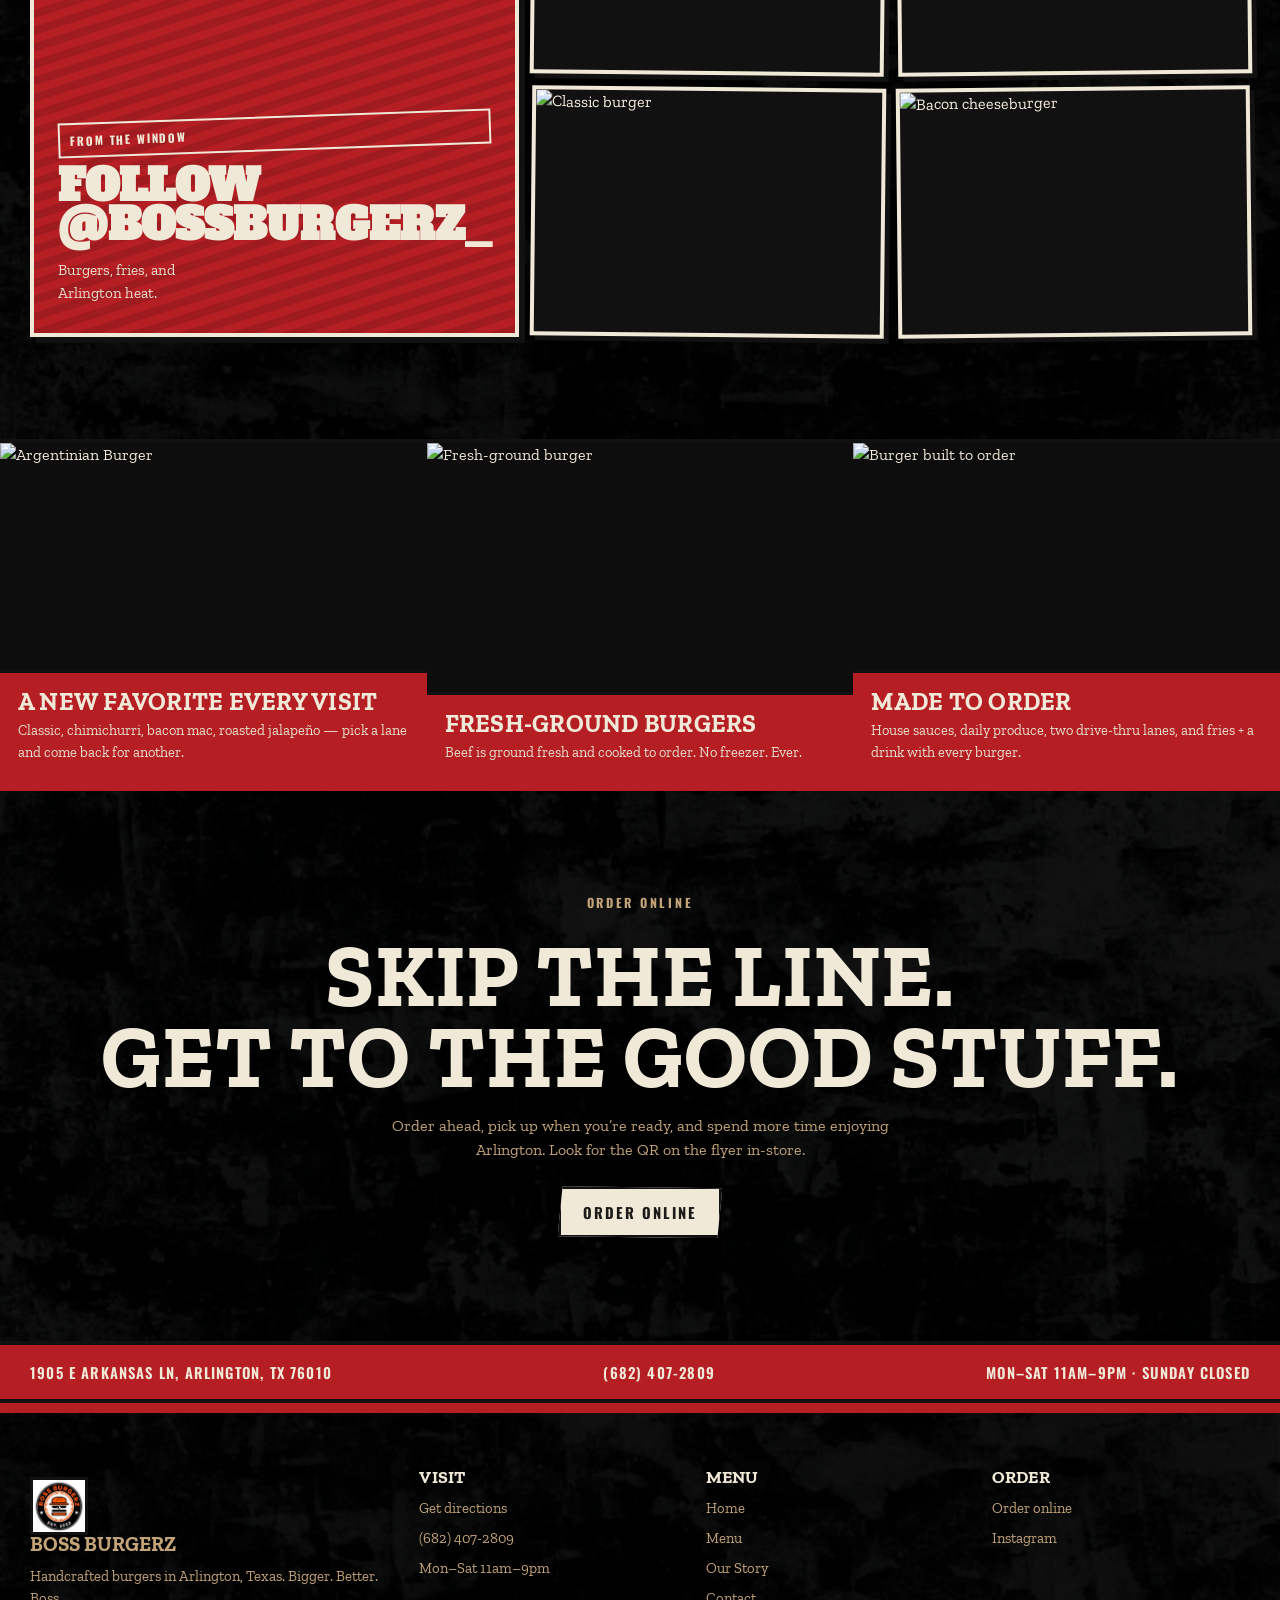
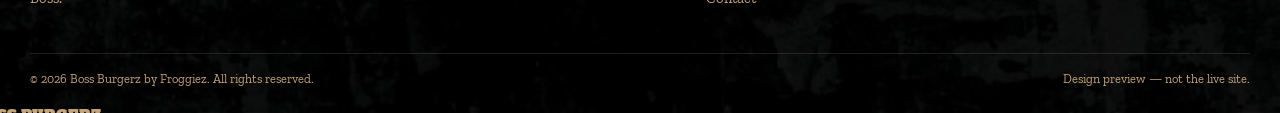
==== commit cb08652a: "Update retro type, kraft textures, fitted hero, and dark grunge background. Co-authored-by: Cursor <" ====
--- a/index.html
+++ b/index.html
@@ -7,7 +7,7 @@
   <meta name="description" content="Handcrafted burgers in Arlington, Texas. Fresh-ground beef, in-house sauces, drive-thru ready.">
   <link rel="preconnect" href="https://fonts.googleapis.com">
   <link rel="preconnect" href="https://fonts.gstatic.com" crossorigin>
-  <link href="https://fonts.googleapis.com/css2?family=Anton&family=Oswald:wght@400;500;600;700&family=Source+Sans+3:ital,wght@0,400;0,600;0,700;1,400&display=swap" rel="stylesheet">
+  <link href="https://fonts.googleapis.com/css2?family=Alfa+Slab+One&family=Oswald:wght@400;500;600;700&family=Zilla+Slab:ital,wght@0,400;0,500;0,600;0,700;1,500;1,600&display=swap" rel="stylesheet">
   <link rel="stylesheet" href="boss-burgerz-retro.css">
 </head>
 <body>
--- a/boss-burgerz-retro.css
+++ b/boss-burgerz-retro.css
@@ -10,9 +10,12 @@
   --border: 3px;
   --shadow: 5px 5px 0 #111;
   --max: 1220px;
-  --display: "Anton", "Oswald", Impact, sans-serif;
-  --cond: "Oswald", "Anton", sans-serif;
-  --body: "Source Sans 3", system-ui, sans-serif;
+  --display: "Alfa Slab One", "Zilla Slab", Impact, serif;
+  --slab: "Zilla Slab", "Clarendon", Georgia, serif;
+  --cond: "Oswald", sans-serif;
+  --body: "Zilla Slab", Georgia, serif;
+  --paper: url("data:image/svg+xml;utf8,<svg xmlns='http://www.w3.org/2000/svg' width='220' height='220'><filter id='n'><feTurbulence type='fractalNoise' baseFrequency='.75' numOctaves='4' stitchTiles='stitch'/></filter><rect width='100%' height='100%' filter='url(%23n)'/></svg>");
+  --tex-dark: url("boss-burgerz-black-texture.png");
   --space: clamp(48px, 8vw, 110px);
 }
 
@@ -27,7 +30,12 @@
 body {
   font-family: var(--body);
   color: var(--cream);
-  background-color: var(--bg-dark);
+  background-color: #0d0d0d;
+  background-image: var(--tex-dark);
+  background-size: cover;
+  background-position: center top;
+  background-attachment: fixed;
+  background-repeat: no-repeat;
   line-height: 1.5;
   -webkit-font-smoothing: antialiased;
   overflow-x: hidden;
@@ -38,7 +46,7 @@
   position: fixed;
   inset: 0;
   z-index: 400;
-  opacity: 0.09;
+  opacity: 0.07;
   mix-blend-mode: overlay;
   background-image: url("data:image/svg+xml;utf8,<svg xmlns='http://www.w3.org/2000/svg' width='160' height='160'><filter id='n'><feTurbulence type='fractalNoise' baseFrequency='.85' numOctaves='4' stitchTiles='stitch'/></filter><rect width='100%' height='100%' filter='url(%23n)'/></svg>");
 }
@@ -74,12 +82,13 @@
 h1, h2, h3 {
   font-family: var(--display);
   text-transform: uppercase;
-  letter-spacing: 0.02em;
-  line-height: 0.9;
+  letter-spacing: 0.01em;
+  line-height: 0.92;
   font-weight: 400;
 }
+h2, h3 { font-family: var(--slab); font-weight: 700; }
 h2 { font-size: clamp(2.4rem, 6vw, 4.4rem); }
-.lede { max-width: 520px; color: var(--tan); }
+.lede { max-width: 520px; color: var(--tan); font-family: var(--slab); }
 
 .btn {
   display: inline-flex;
@@ -143,7 +152,10 @@
   position: sticky;
   top: 0;
   z-index: 80;
-  background: var(--bg-dark);
+  background-color: #0d0d0d;
+  background-image: var(--tex-dark);
+  background-size: cover;
+  background-position: center top;
   border-bottom: var(--border) solid #111;
 }
 .header-inner {
@@ -162,8 +174,9 @@
   background: var(--cream);
 }
 .logo-text {
-  font-family: var(--display);
-  font-size: 1.35rem;
+  font-family: var(--slab);
+  font-size: 1.28rem;
+  font-weight: 700;
   text-transform: uppercase;
   line-height: 0.95;
 }
@@ -220,7 +233,12 @@
 
 .hero {
   position: relative;
-  min-height: min(86vh, 820px);
+  height: calc(100vh - 7.4rem);
+  height: calc(100svh - 7.4rem);
+  height: calc(100dvh - 7.4rem);
+  min-height: 26rem;
+  max-height: calc(100svh - 7.4rem);
+  max-height: calc(100dvh - 7.4rem);
   display: grid;
   align-items: end;
   overflow: hidden;
@@ -244,17 +262,17 @@
 .hero-copy {
   position: relative;
   z-index: 2;
-  padding: 80px 0 72px;
+  padding: clamp(16px, 3.2vh, 48px) 0 clamp(14px, 2.8vh, 36px);
   max-width: 760px;
 }
 .hero h1 {
-  font-size: clamp(3.2rem, 9vw, 7.2rem);
-  margin: 16px 0 18px;
+  font-size: clamp(2.15rem, 4.2vw + 2.2vh, 5.5rem);
+  margin: 10px 0 12px;
   text-shadow: 4px 4px 0 #111;
 }
 .hero h1 span { color: var(--red-bright); }
-.hero-lede { font-size: 1.08rem; max-width: 460px; color: var(--off); }
-.hero-actions { display: flex; flex-wrap: wrap; gap: 12px; margin: 26px 0 22px; }
+.hero-lede { font-size: clamp(0.92rem, 1.5vh, 1.05rem); max-width: 460px; color: var(--off); }
+.hero-actions { display: flex; flex-wrap: wrap; gap: 12px; margin: 16px 0 12px; }
 .hero-stamps {
   display: flex;
   flex-wrap: wrap;
@@ -295,17 +313,72 @@
   border-block: 3px solid #111;
 }
 
-.section { padding: var(--space) 0; }
-.section-cream { background: var(--cream); color: var(--ink); }
+.section { padding: var(--space) 0; position: relative; isolation: isolate; }
+.section > .wrap,
+.poster-cta > .wrap,
+.menu-intro > .wrap { position: relative; z-index: 1; }
+.section-cream { background: #e9dcc3; color: var(--ink); }
 .section-cream .kicker { color: var(--red); }
-.section-dark { background: var(--bg-dark); color: var(--cream); }
+.section-dark { background-color: #0d0d0d; background-image: var(--tex-dark); background-size: cover; background-position: center; color: var(--cream); }
 .section-paper {
-  background: var(--off);
+  background: #dcc9a4;
   color: var(--ink);
   border-block: 6px solid #111;
 }
 .section-red { background: var(--red); color: var(--cream); }
 .section-red .kicker { color: var(--cream); }
+.section-cream::before,
+.section-paper::before,
+.section-dark::before,
+.section-red::before,
+.menu-intro::before,
+.footer::before,
+.poster-cta::before {
+  content: "";
+  position: absolute;
+  inset: 0;
+  pointer-events: none;
+  z-index: 0;
+}
+.section-cream::before,
+.section-paper::before {
+  opacity: 0.42;
+  mix-blend-mode: multiply;
+  background-image:
+    radial-gradient(ellipse at 18% 24%, rgba(166, 112, 48, .28), transparent 52%),
+    radial-gradient(ellipse at 82% 78%, rgba(92, 54, 22, .2), transparent 48%),
+    repeating-linear-gradient(90deg, transparent 0 11px, rgba(90, 50, 20, .05) 12px),
+    var(--paper);
+  background-size: auto, auto, auto, 220px 220px;
+}
+.section-paper::before { opacity: 0.5; }
+.section-dark::before,
+.footer::before {
+  opacity: 0.55;
+  mix-blend-mode: overlay;
+  background-image: var(--tex-dark);
+  background-size: cover;
+  background-position: center;
+}
+.section-red::before {
+  opacity: 0.35;
+  mix-blend-mode: multiply;
+  background-image:
+    radial-gradient(ellipse at 70% 30%, rgba(0,0,0,.18), transparent 50%),
+    var(--paper);
+  background-size: auto, 200px 200px;
+}
+.poster-cta::before,
+.menu-intro::before {
+  opacity: 0.45;
+  mix-blend-mode: overlay;
+  background-image: var(--tex-dark);
+  background-size: cover;
+  background-position: center;
+}
+.menu-intro { position: relative; }
+.footer { position: relative; }
+.poster-cta { position: relative; }
 .section-head { margin-bottom: 36px; }
 .section-head-light .lede { color: var(--tan); }
 .section-head-cream h2, .section-head-cream .kicker { color: var(--cream); }
@@ -424,8 +497,10 @@
   border-top: 3px solid #111;
 }
 .story-copy .quote {
-  font-size: 1.25rem;
+  font-family: var(--slab);
+  font-size: 1.28rem;
   font-style: italic;
+  font-weight: 600;
   margin: 8px 0 16px;
   max-width: 34ch;
 }
@@ -566,7 +641,10 @@
 .facts p { font-size: 0.9rem; color: var(--off); }
 
 .poster-cta {
-  background: var(--bg-dark);
+  background-color: #0d0d0d;
+  background-image: var(--tex-dark);
+  background-size: cover;
+  background-position: center;
   color: var(--cream);
   padding: var(--space) 0;
   border-top: 8px solid var(--red);
@@ -596,7 +674,10 @@
 .footer {
   position: relative;
   overflow: hidden;
-  background: #141312;
+  background-color: #0d0d0d;
+  background-image: var(--tex-dark);
+  background-size: cover;
+  background-position: center;
   padding: 56px 0 24px;
   border-top: 10px solid var(--red);
 }
@@ -783,7 +864,9 @@
     left: 0;
     right: 0;
     top: 100%;
-    background: var(--bg-dark);
+    background-color: #0d0d0d;
+    background-image: var(--tex-dark);
+    background-size: cover;
     padding: 16px 20px 20px;
     border-bottom: 3px solid #111;
     gap: 14px;
@@ -825,17 +908,31 @@
   .feed-shot { min-height: 240px; transform: none; }
   .hit-card { transform: none; }
   .why-board li { grid-template-columns: 64px 1fr; }
-  .hero { min-height: 78vh; }
-  .hero-copy { padding: 48px 0 40px; }
+  .hero {
+    height: calc(100svh - 6.6rem);
+    min-height: 22rem;
+    max-height: calc(100svh - 6.6rem);
+  }
+  .hero-copy { padding: 28px 0 22px; }
   body { padding-bottom: 72px; }
 }
 
 /* Menu page */
-.menu-page { background: var(--cream); color: var(--ink); }
-.menu-page .header { background: var(--bg-dark); color: var(--cream); }
+.menu-page {
+  background-color: #e9dcc3;
+  background-image:
+    radial-gradient(ellipse at 12% 8%, rgba(166, 112, 48, .18), transparent 42%),
+    var(--paper);
+  background-size: auto, 220px 220px;
+  color: var(--ink);
+}
+.menu-page .header { color: var(--cream); }
 .menu-page .filters { margin: 4px 0 12px; }
 .menu-intro {
-  background: var(--bg-dark);
+  background-color: #0d0d0d;
+  background-image: var(--tex-dark);
+  background-size: cover;
+  background-position: center;
   color: var(--cream);
   padding: 36px 0 28px;
   border-bottom: 6px solid #111;
@@ -890,7 +987,11 @@
 .empty-filter { text-align: center; padding: 28px 12px; color: var(--brown); }
 .empty-filter[hidden], .hidden { display: none !important; }
 .menu-paper {
-  background: var(--cream);
+  background-color: #f3ead6;
+  background-image:
+    radial-gradient(ellipse at 70% 20%, rgba(166, 112, 48, .14), transparent 52%),
+    var(--paper);
+  background-size: auto, 180px 180px;
   border: 4px solid #111;
   box-shadow: 8px 8px 0 #111;
   margin-bottom: 56px;
@@ -912,8 +1013,9 @@
   border-right: 3px solid #111;
   background: transparent;
   color: var(--cream);
-  font-family: var(--display);
-  font-size: 1.15rem;
+  font-family: var(--slab);
+  font-weight: 700;
+  font-size: 1.05rem;
   letter-spacing: 0.04em;
   text-transform: uppercase;
   white-space: nowrap;
@@ -921,7 +1023,7 @@
 .folder-tab:last-child { border-right: 0; }
 .folder-tab:hover { background: rgba(241,233,216,.16); }
 .folder-tab.is-on {
-  background: var(--cream);
+  background: #f3ead6;
   color: var(--ink);
   margin-bottom: -4px;
   padding-bottom: 16px;
